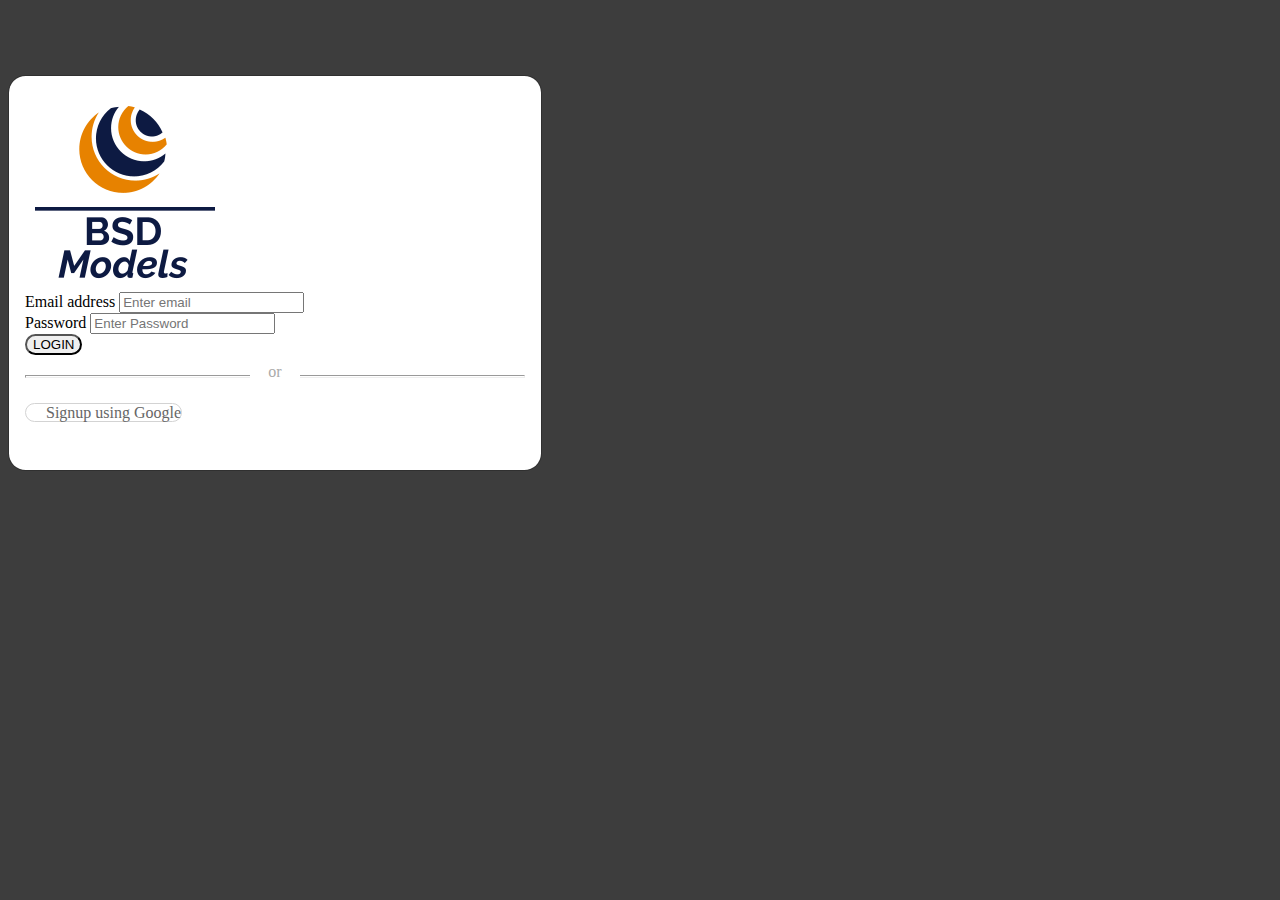
==== index.html @ 63c417f8 "New static site" ====
<html>
    <head>
        <title>BSD Models login</title>
        <meta charset="UTF-8">
        <meta name="viewport" content="width=device-width, initial-scale=1.0">
        <link href="https://cdn.tutorialjinni.com/twitter-bootstrap/4.4.1/css/bootstrap.min.css" rel="stylesheet" id="bootstrap-css">
        <script src="https://cdn.tutorialjinni.com/twitter-bootstrap/4.4.1/js/bootstrap.min.js"></script>
        <script src="https://cdn.tutorialjinni.com/jquery/3.4.1/jquery.min.js"></script>
        <script src="https://cdn.tutorialjinni.com/jquery-validate/1.19.1/jquery.validate.js"></script>
        <link href="https://fonts.googleapis.com/css?family=Kaushan+Script" rel="stylesheet">
        <link href="https://cdn.tutorialjinni.com/font-awesome/5.12.0/css/all.css" rel="stylesheet">
        <style>
            body{
                padding-top:4.2rem;
                padding-bottom:4.2rem;
                background:rgba(0, 0, 0, 0.76);
            }
            a{
                text-decoration:none !important;
            }
            h1,h2,h3{
                font-family: 'Kaushan Script', cursive;
            }
            .myform{
                position: relative;
                display: -ms-flexbox;
                display: flex;
                padding: 1rem;
                -ms-flex-direction: column;
                flex-direction: column;
                width: 100%;
                pointer-events: auto;
                background-color: #fff;
                background-clip: padding-box;
                border: 1px solid rgba(0,0,0,.2);
                border-radius: 1.1rem;
                outline: 0;
                max-width: 500px;
            }
            .tx-tfm{
                text-transform:uppercase;
            }
            .mybtn{
                border-radius:50px;
            }
            .login-or {
                position: relative;
                color: #aaa;
                margin-top: 10px;
                margin-bottom: 10px;
                padding-top: 10px;
                padding-bottom: 10px;
            }
            .span-or {
                display: block;
                position: absolute;
                left: 50%;
                top: -2px;
                margin-left: -25px;
                background-color: #fff;
                width: 50px;
                text-align: center;
            }
            .hr-or {
                height: 1px;
                margin-top: 0px !important;
                margin-bottom: 0px !important;
            }
            .google {
                color:#666;
                width:100%;
                height:40px;
                text-align:center;
                outline:none;
                border: 1px solid lightgrey;
            }
            form .error {
                color: #ff0000;
            }
            #second{display:none;}
        </style>
    </head>
    <body>
        <div class="container">
            <div class="row">
                <div class="col-md-5 mx-auto">
                    <div id="first">
                        <div class="myform form ">
                            <div class="logo mb-3">
                                <div class="col-md-12 text-center">
                                    <img class="mb-3" src="logo_200x200.png" />
                                </div>
                            </div>
                            <form action="" method="post" name="login">
                                <div class="form-group">
                                    <label for="exampleInputEmail1">Email address</label>
                                    <input type="email" name="email"  class="form-control" id="email" aria-describedby="emailHelp" placeholder="Enter email">
                                </div>
                                <div class="form-group">
                                    <label for="exampleInputEmail1">Password</label>
                                    <input type="password" name="password" id="password"  class="form-control" aria-describedby="emailHelp" placeholder="Enter Password">
                                </div>
                                <div class="col-md-12 text-center ">
                                    <button type="submit" class=" btn btn-block mybtn btn-primary tx-tfm">Login</button>
                                </div>
                                <div class="col-md-12 ">
                                    <div class="login-or">
                                        <hr class="hr-or">
                                        <span class="span-or">or</span>
                                    </div>
                                </div>
                                <div class="col-md-12 mb-3">
                                    <p class="text-center">
                                        <a href="javascript:void();" class="google btn mybtn"><i class="fa fa-google-plus">
                                            </i> Signup using Google
                                        </a>
                                    </p>
                                </div>
                            </form>
                        </div>
                    </div>
                    <div id="second">
                        <div class="myform form ">
                            <div class="logo mb-3">
                                <div class="col-md-12 text-center">
                                    <h1 >Signup</h1>
                                </div>
                            </div>
                            <form action="#" method="post" name="registration">
                                <div class="form-group">
                                    <label for="exampleInputEmail1">First Name</label>
                                    <input type="text"  name="firstname" class="form-control" id="firstname" aria-describedby="emailHelp" placeholder="Enter Firstname">
                                </div>
                                <div class="form-group">
                                    <label for="exampleInputEmail1">Last Name</label>
                                    <input type="text"  name="lastname" class="form-control" id="lastname" aria-describedby="emailHelp" placeholder="Enter Lastname">
                                </div>
                                <div class="form-group">
                                    <label for="exampleInputEmail1">Email address</label>
                                    <input type="email" name="email"  class="form-control" id="email" aria-describedby="emailHelp" placeholder="Enter email">
                                </div>
                                <div class="form-group">
                                    <label for="exampleInputEmail1">Password</label>
                                    <input type="password" name="password" id="password"  class="form-control" aria-describedby="emailHelp" placeholder="Enter Password">
                                </div>
                                <div class="col-md-12 text-center mb-3">
                                    <button type="submit" class=" btn btn-block mybtn btn-primary tx-tfm">Get Started For Free</button>
                                </div>
                                <div class="col-md-12 ">
                                    <div class="form-group">
                                        <p class="text-center"><a href="#" id="signin">Already have an account?</a></p>
                                    </div>
                                </div>
                        </div>
                        </form>
                    </div>
                </div>
            </div>
        </div>   
        <script>
            $("#signup").click(function () {
                $("#first").fadeOut("fast", function () {
                    $("#second").fadeIn("fast");
                });
            });
            $("#signin").click(function () {
                $("#second").fadeOut("fast", function () {
                    $("#first").fadeIn("fast");
                });
            });
            $(function () {
                $("form[name='login']").validate({
                    rules: {
                        email: {
                            required: true,
                            email: true
                        },
                        password: {
                            required: true,
                        }
                    },
                    messages: {
                        email: "Please enter a valid email address",
                        password: {
                            required: "Please enter password",
                        }
                    },
                    submitHandler: function (form) {
                        form.submit();
                    }
                });
            });
            $(function () {
                $("form[name='registration']").validate({
                    rules: {
                        firstname: "required",
                        lastname: "required",
                        email: {
                            required: true,
                            email: true
                        },
                        password: {
                            required: true,
                            minlength: 5
                        }
                    },
                    messages: {
                        firstname: "Please enter your firstname",
                        lastname: "Please enter your lastname",
                        password: {
                            required: "Please provide a password",
                            minlength: "Your password must be at least 5 characters long"
                        },
                        email: "Please enter a valid email address"
                    },
                    submitHandler: function (form) {
                        form.submit();
                    }
                });
            });
        </script>
    </body>
</html>
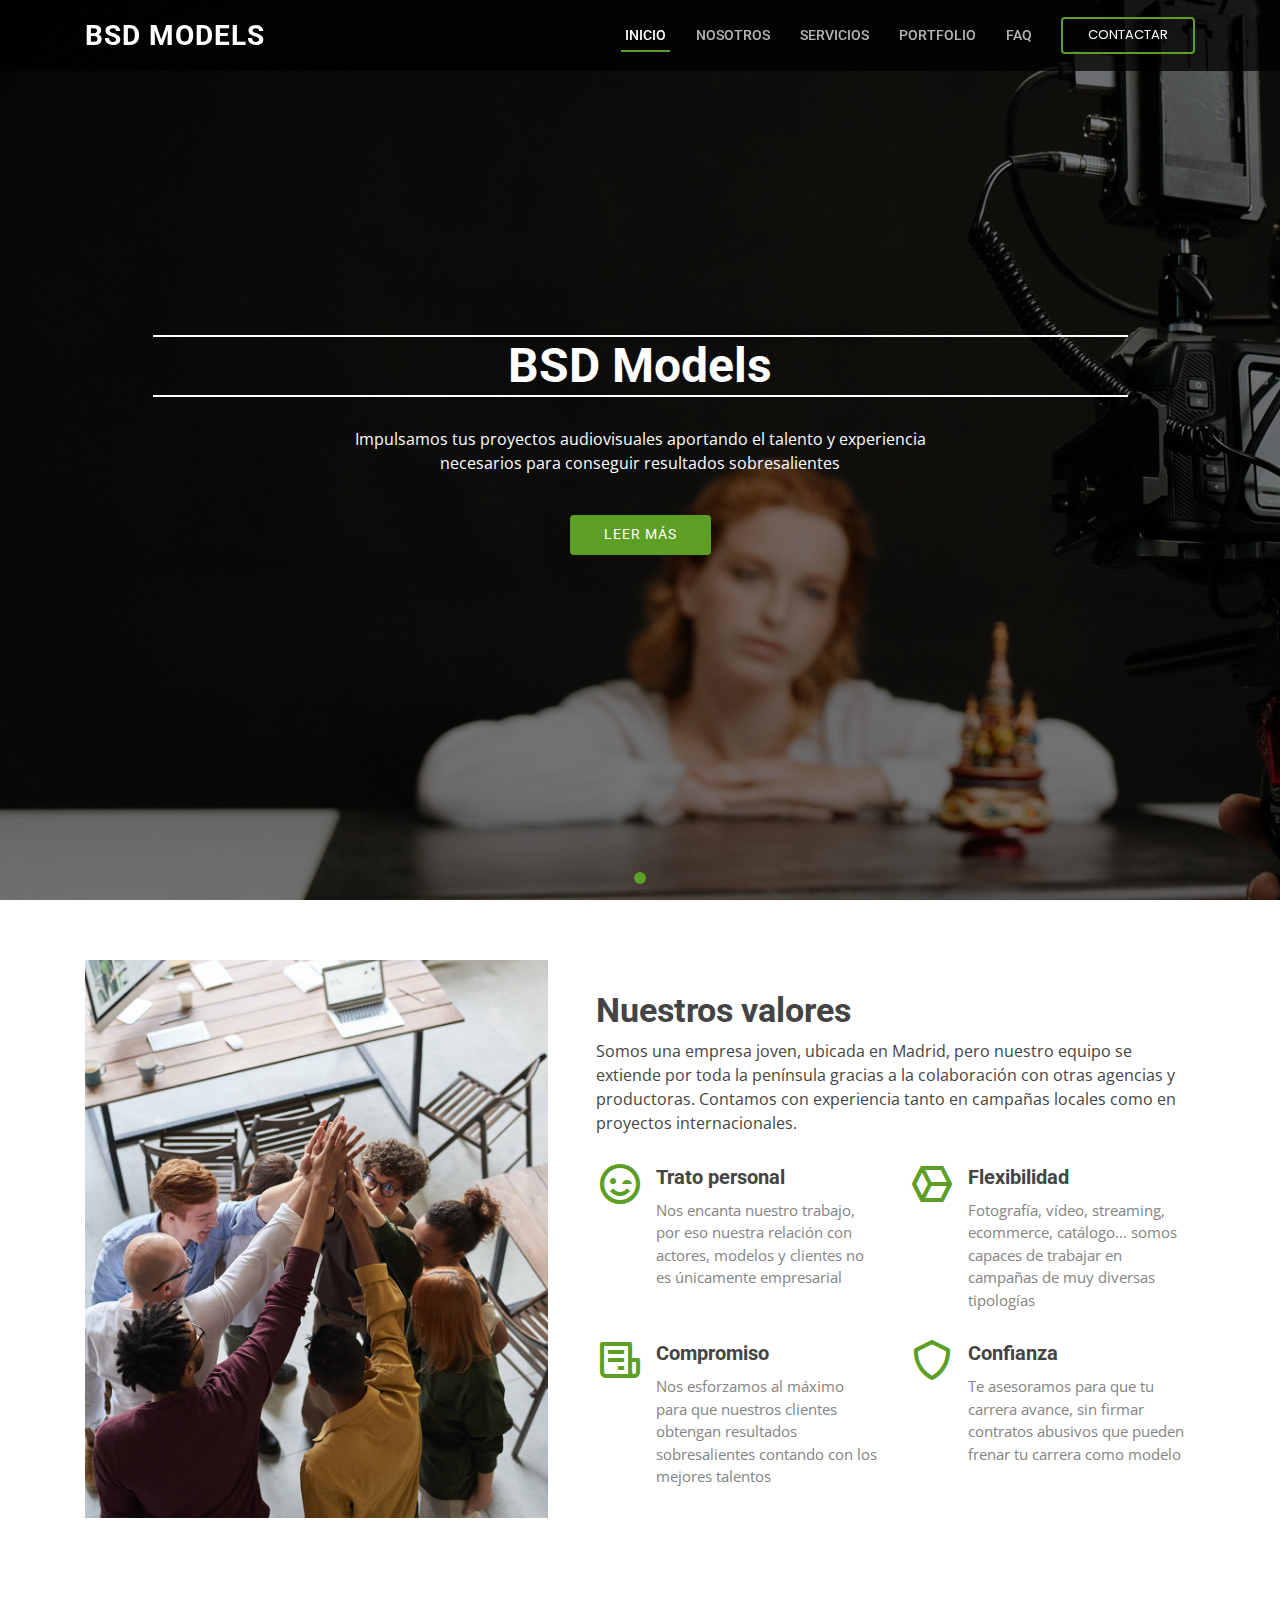
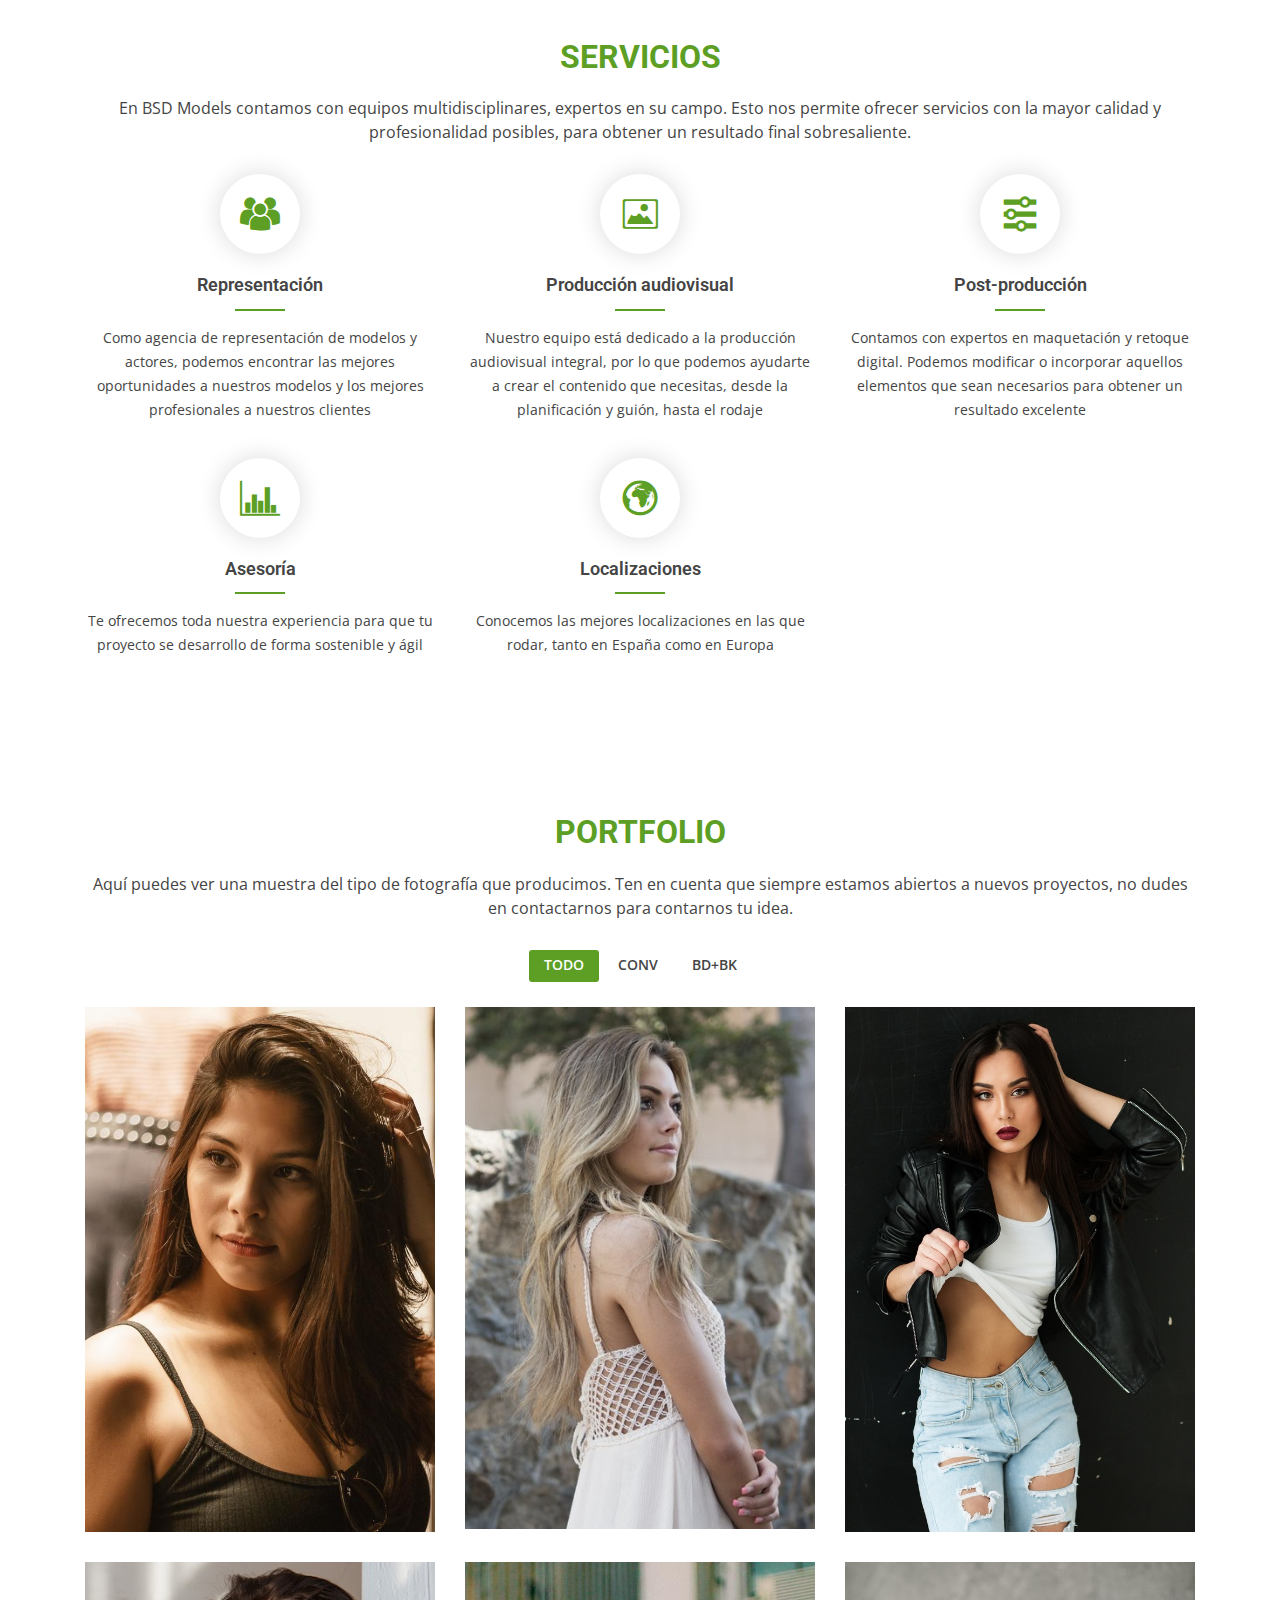
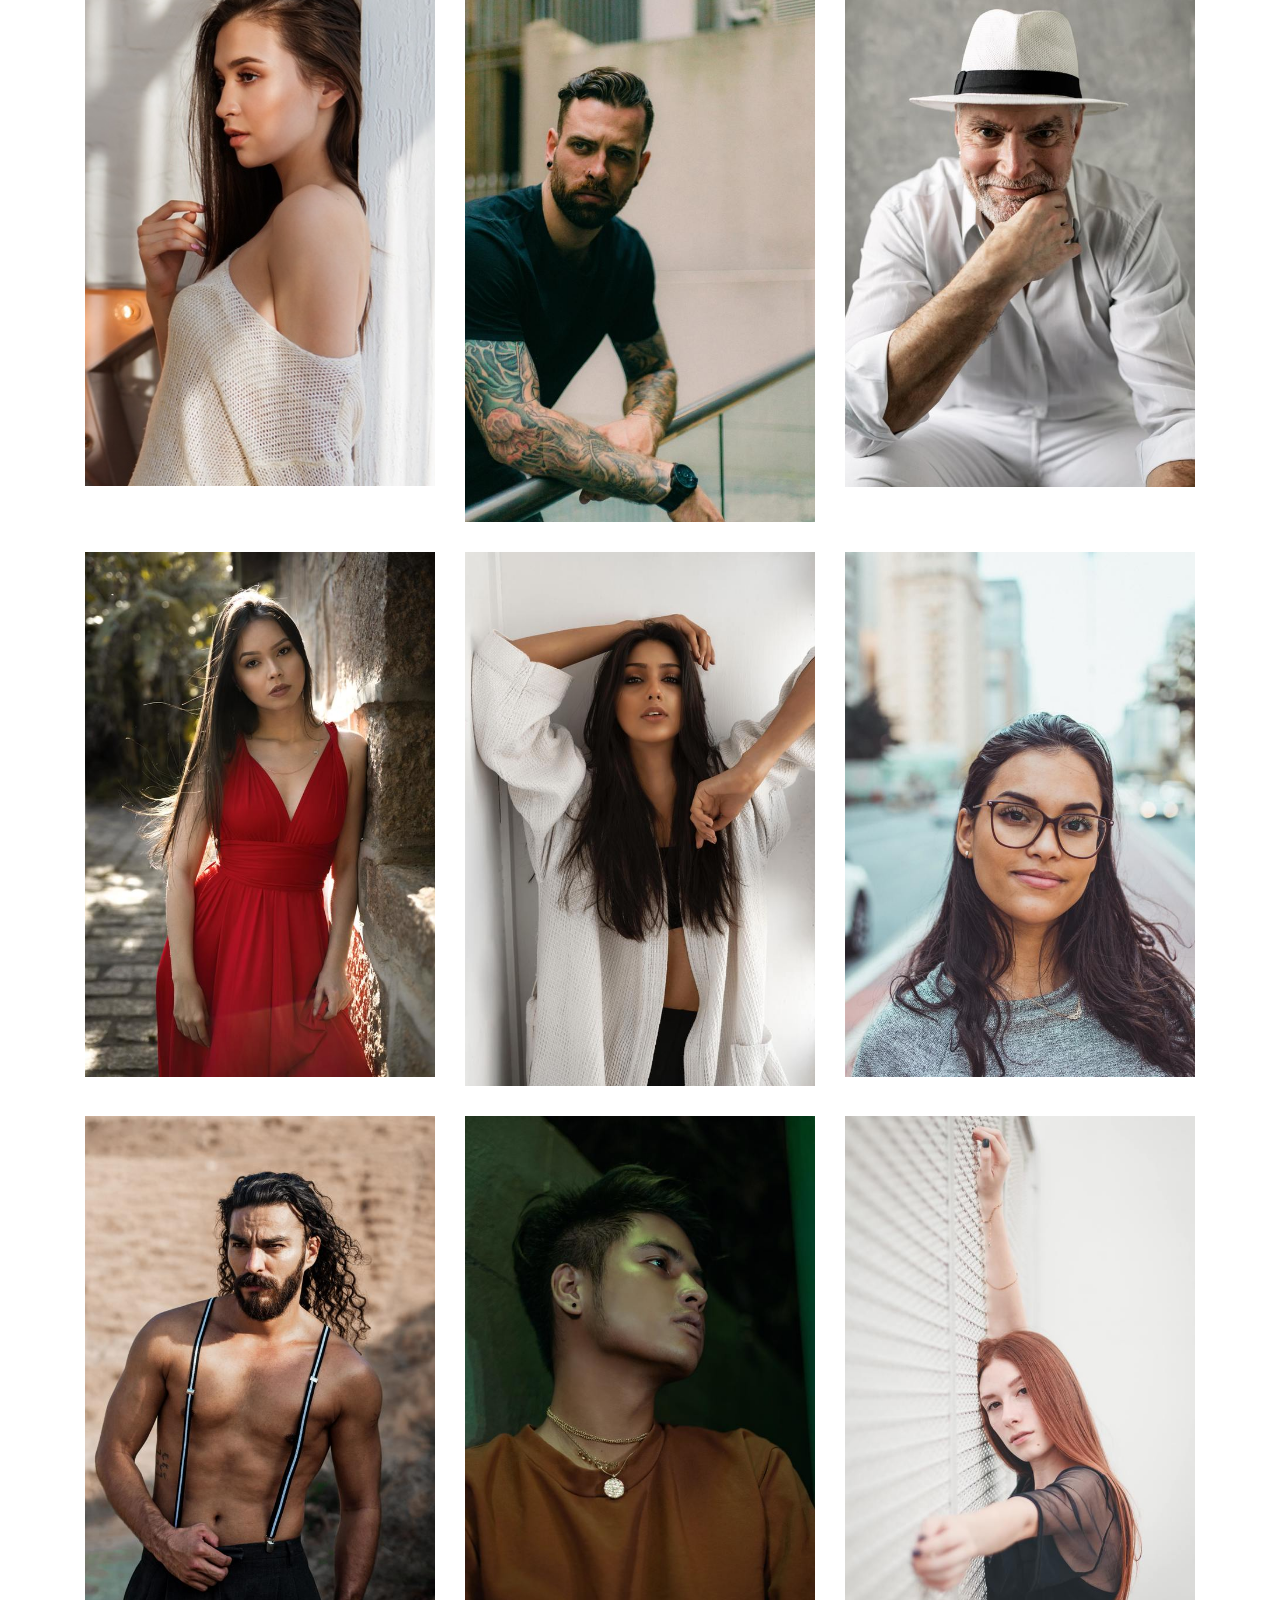
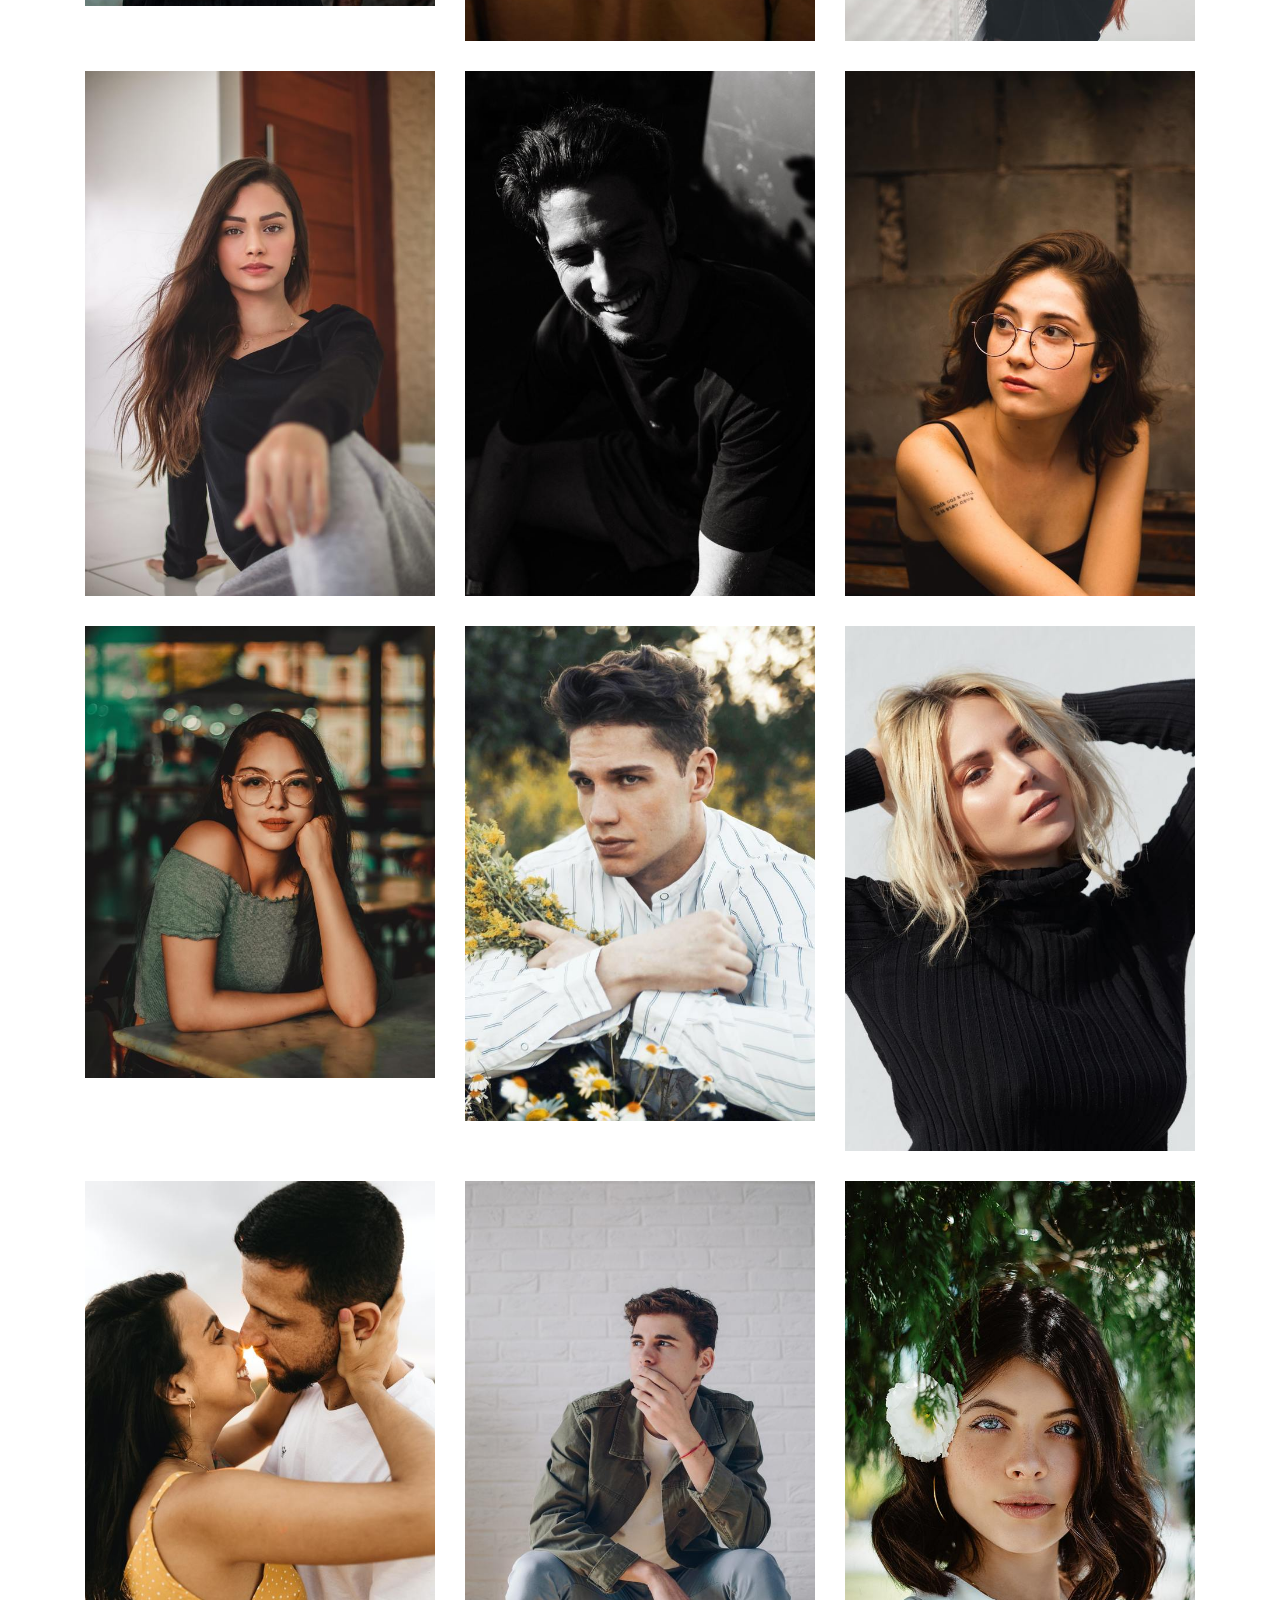
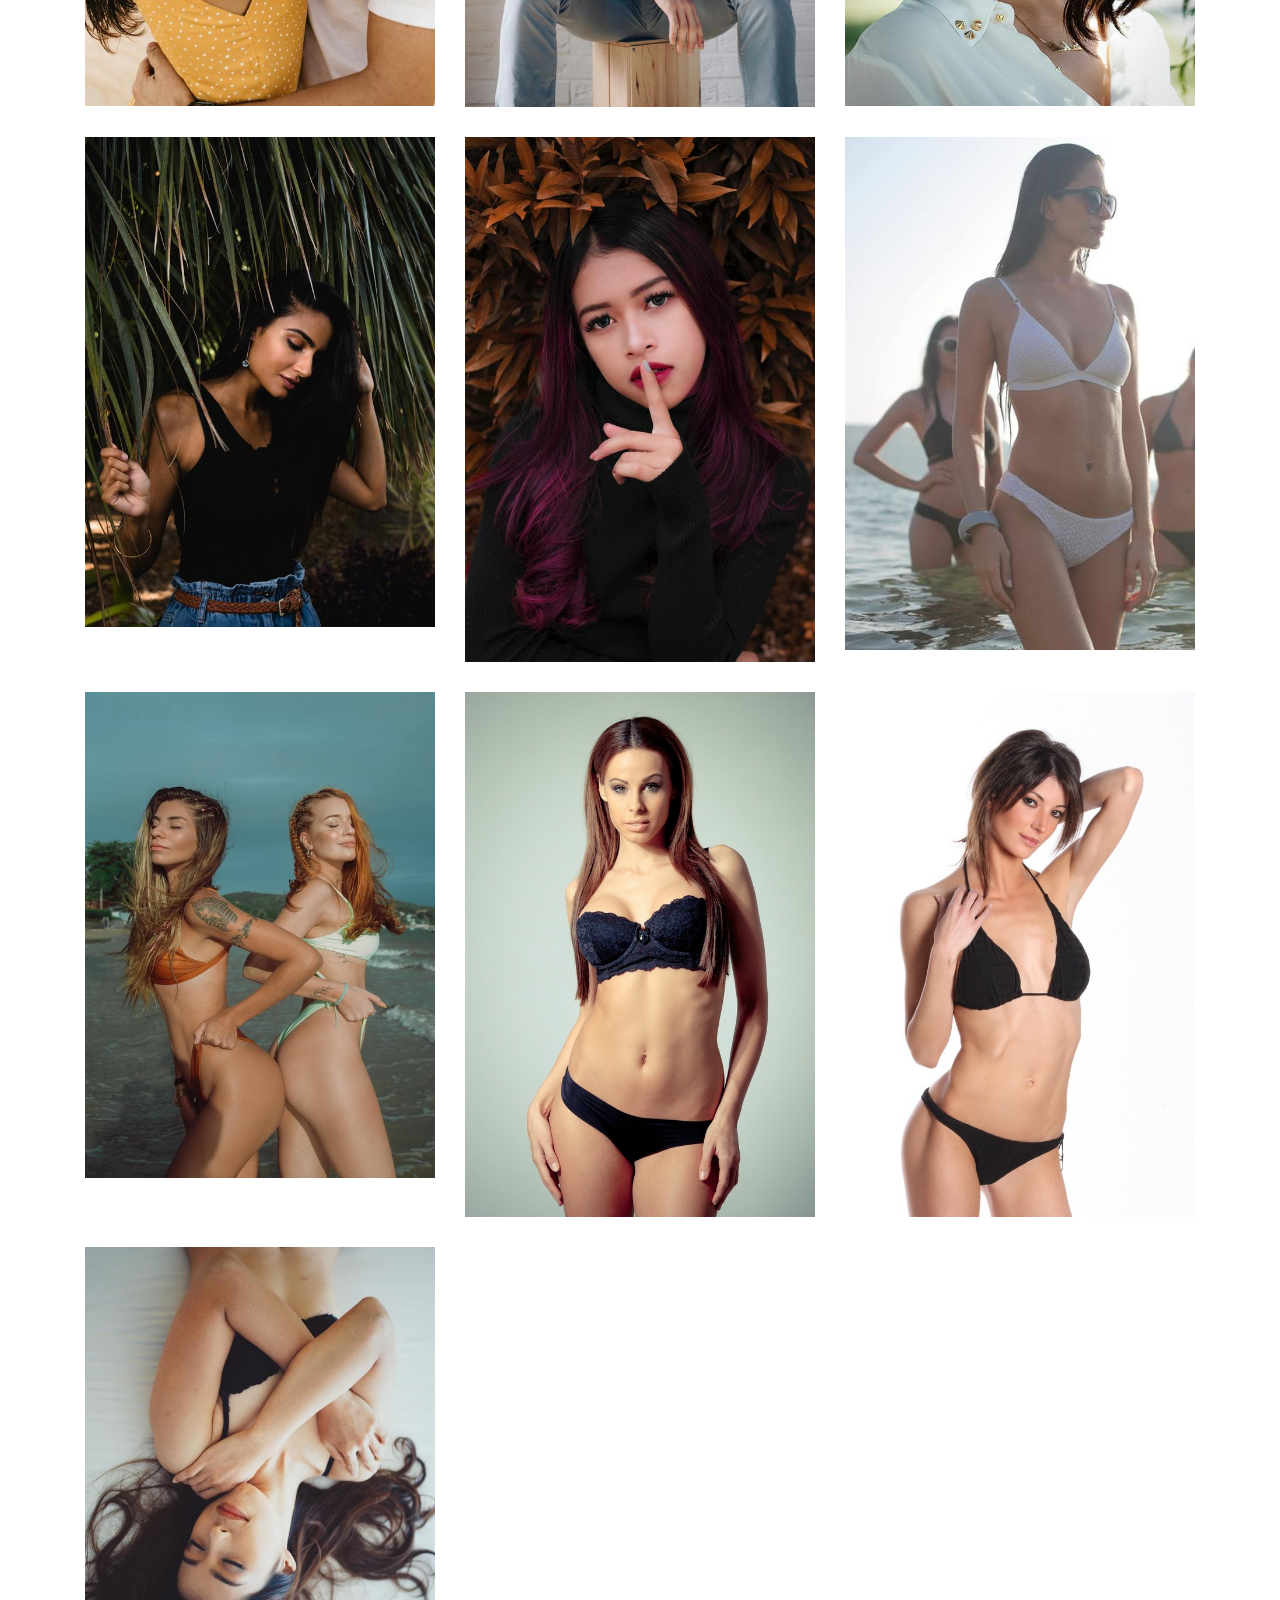
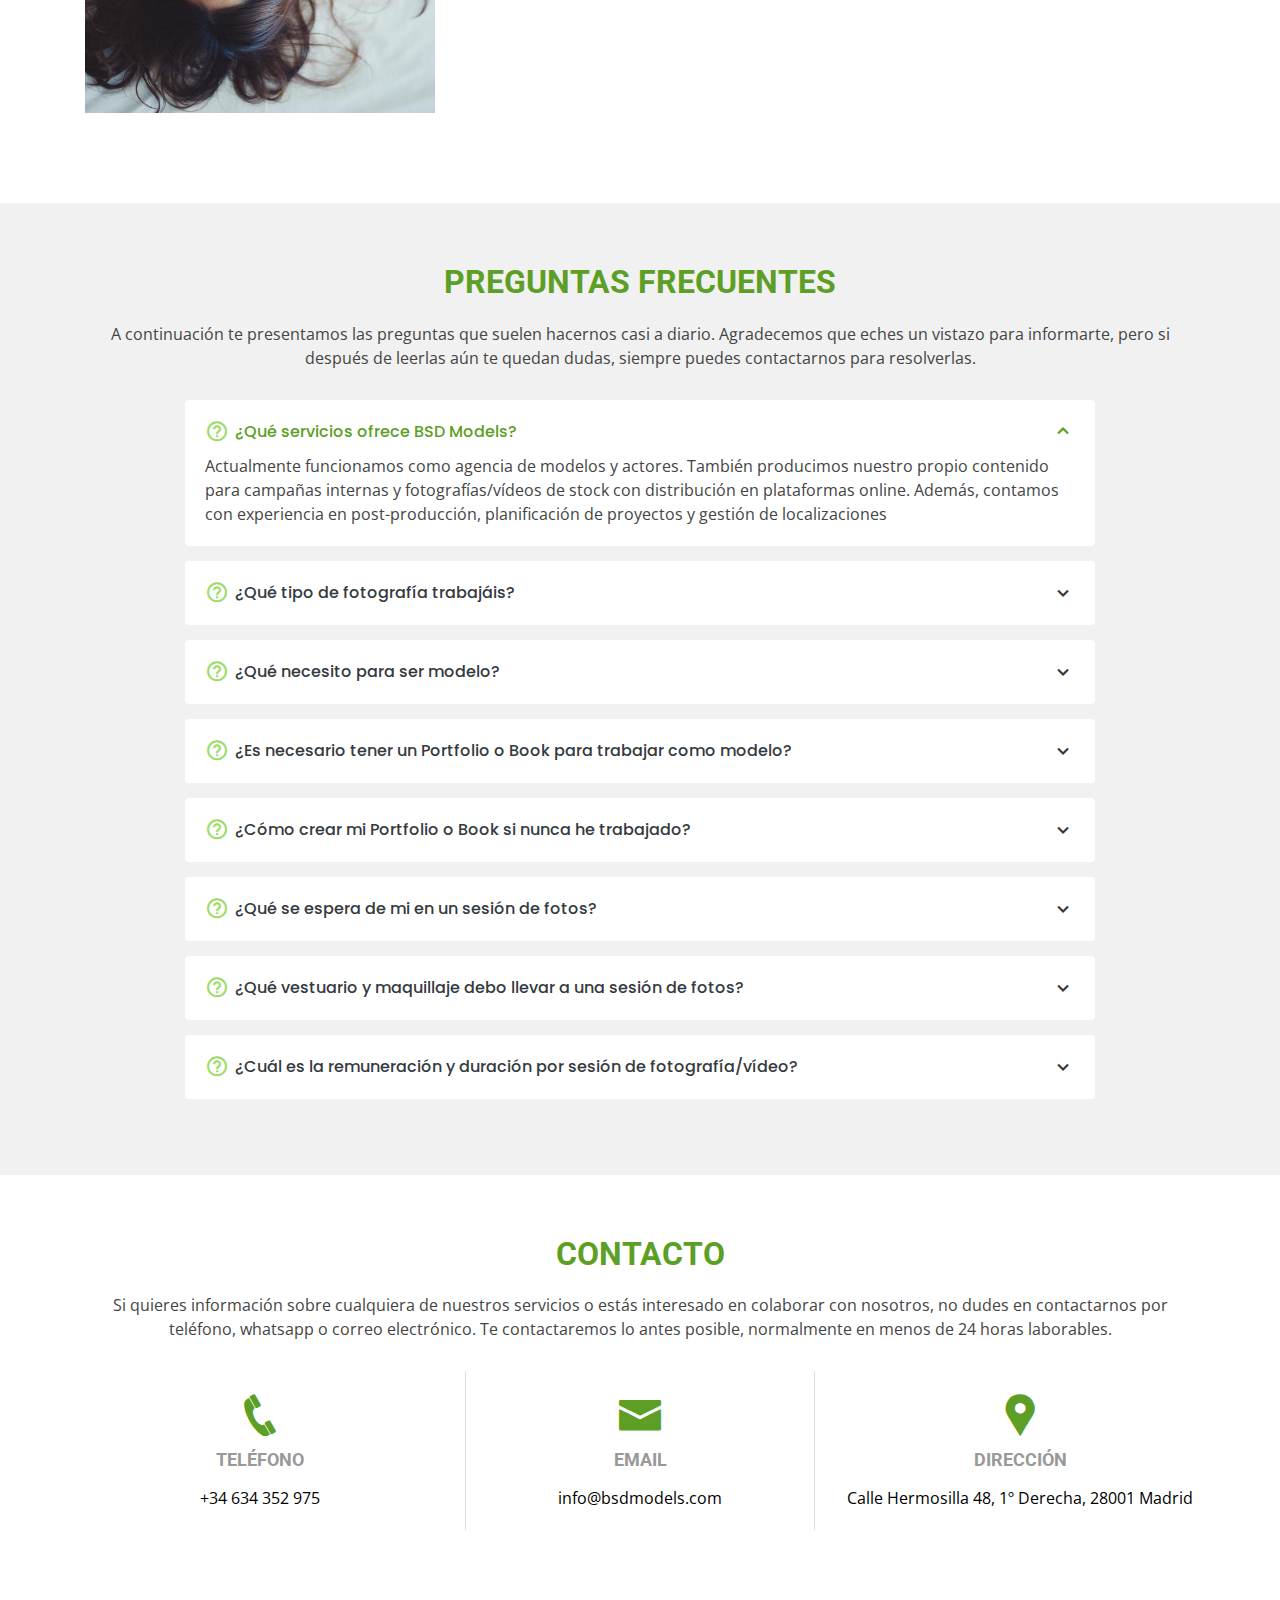
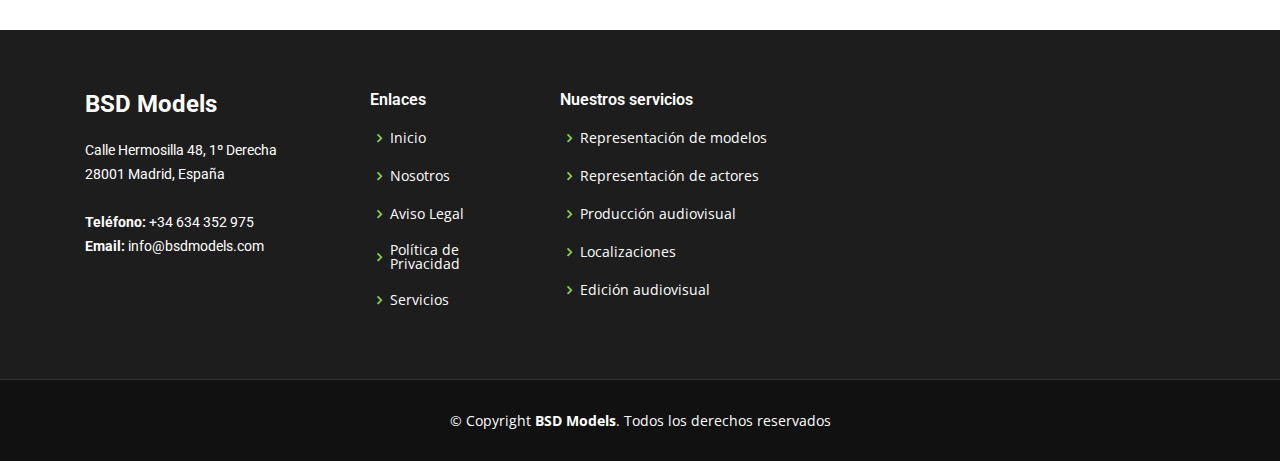
==== commit e8976230: "New site design" ====
--- a/index.html
+++ b/index.html
@@ -1,223 +1,1108 @@
-<html>
-    <head>
-        <title>BSD Models login</title>
-        <meta charset="UTF-8">
-        <meta name="viewport" content="width=device-width, initial-scale=1.0">
-        <link href="https://cdn.tutorialjinni.com/twitter-bootstrap/4.4.1/css/bootstrap.min.css" rel="stylesheet" id="bootstrap-css">
-        <script src="https://cdn.tutorialjinni.com/twitter-bootstrap/4.4.1/js/bootstrap.min.js"></script>
-        <script src="https://cdn.tutorialjinni.com/jquery/3.4.1/jquery.min.js"></script>
-        <script src="https://cdn.tutorialjinni.com/jquery-validate/1.19.1/jquery.validate.js"></script>
-        <link href="https://fonts.googleapis.com/css?family=Kaushan+Script" rel="stylesheet">
-        <link href="https://cdn.tutorialjinni.com/font-awesome/5.12.0/css/all.css" rel="stylesheet">
-        <style>
-            body{
-                padding-top:4.2rem;
-                padding-bottom:4.2rem;
-                background:rgba(0, 0, 0, 0.76);
-            }
-            a{
-                text-decoration:none !important;
-            }
-            h1,h2,h3{
-                font-family: 'Kaushan Script', cursive;
-            }
-            .myform{
-                position: relative;
-                display: -ms-flexbox;
-                display: flex;
-                padding: 1rem;
-                -ms-flex-direction: column;
-                flex-direction: column;
-                width: 100%;
-                pointer-events: auto;
-                background-color: #fff;
-                background-clip: padding-box;
-                border: 1px solid rgba(0,0,0,.2);
-                border-radius: 1.1rem;
-                outline: 0;
-                max-width: 500px;
-            }
-            .tx-tfm{
-                text-transform:uppercase;
-            }
-            .mybtn{
-                border-radius:50px;
-            }
-            .login-or {
-                position: relative;
-                color: #aaa;
-                margin-top: 10px;
-                margin-bottom: 10px;
-                padding-top: 10px;
-                padding-bottom: 10px;
-            }
-            .span-or {
-                display: block;
-                position: absolute;
-                left: 50%;
-                top: -2px;
-                margin-left: -25px;
-                background-color: #fff;
-                width: 50px;
-                text-align: center;
-            }
-            .hr-or {
-                height: 1px;
-                margin-top: 0px !important;
-                margin-bottom: 0px !important;
-            }
-            .google {
-                color:#666;
-                width:100%;
-                height:40px;
-                text-align:center;
-                outline:none;
-                border: 1px solid lightgrey;
-            }
-            form .error {
-                color: #ff0000;
-            }
-            #second{display:none;}
-        </style>
-    </head>
-    <body>
-        <div class="container">
-            <div class="row">
-                <div class="col-md-5 mx-auto">
-                    <div id="first">
-                        <div class="myform form ">
-                            <div class="logo mb-3">
-                                <div class="col-md-12 text-center">
-                                    <img class="mb-3" src="logo_200x200.png" />
-                                </div>
-                            </div>
-                            <form action="" method="post" name="login">
-                                <div class="form-group">
-                                    <label for="exampleInputEmail1">Email address</label>
-                                    <input type="email" name="email"  class="form-control" id="email" aria-describedby="emailHelp" placeholder="Enter email">
-                                </div>
-                                <div class="form-group">
-                                    <label for="exampleInputEmail1">Password</label>
-                                    <input type="password" name="password" id="password"  class="form-control" aria-describedby="emailHelp" placeholder="Enter Password">
-                                </div>
-                                <div class="col-md-12 text-center ">
-                                    <button type="submit" class=" btn btn-block mybtn btn-primary tx-tfm">Login</button>
-                                </div>
-                                <div class="col-md-12 ">
-                                    <div class="login-or">
-                                        <hr class="hr-or">
-                                        <span class="span-or">or</span>
-                                    </div>
-                                </div>
-                                <div class="col-md-12 mb-3">
-                                    <p class="text-center">
-                                        <a href="javascript:void();" class="google btn mybtn"><i class="fa fa-google-plus">
-                                            </i> Signup using Google
-                                        </a>
-                                    </p>
-                                </div>
-                            </form>
-                        </div>
-                    </div>
-                    <div id="second">
-                        <div class="myform form ">
-                            <div class="logo mb-3">
-                                <div class="col-md-12 text-center">
-                                    <h1 >Signup</h1>
-                                </div>
-                            </div>
-                            <form action="#" method="post" name="registration">
-                                <div class="form-group">
-                                    <label for="exampleInputEmail1">First Name</label>
-                                    <input type="text"  name="firstname" class="form-control" id="firstname" aria-describedby="emailHelp" placeholder="Enter Firstname">
-                                </div>
-                                <div class="form-group">
-                                    <label for="exampleInputEmail1">Last Name</label>
-                                    <input type="text"  name="lastname" class="form-control" id="lastname" aria-describedby="emailHelp" placeholder="Enter Lastname">
-                                </div>
-                                <div class="form-group">
-                                    <label for="exampleInputEmail1">Email address</label>
-                                    <input type="email" name="email"  class="form-control" id="email" aria-describedby="emailHelp" placeholder="Enter email">
-                                </div>
-                                <div class="form-group">
-                                    <label for="exampleInputEmail1">Password</label>
-                                    <input type="password" name="password" id="password"  class="form-control" aria-describedby="emailHelp" placeholder="Enter Password">
-                                </div>
-                                <div class="col-md-12 text-center mb-3">
-                                    <button type="submit" class=" btn btn-block mybtn btn-primary tx-tfm">Get Started For Free</button>
-                                </div>
-                                <div class="col-md-12 ">
-                                    <div class="form-group">
-                                        <p class="text-center"><a href="#" id="signin">Already have an account?</a></p>
-                                    </div>
-                                </div>
-                        </div>
-                        </form>
-                    </div>
-                </div>
-            </div>
-        </div>   
-        <script>
-            $("#signup").click(function () {
-                $("#first").fadeOut("fast", function () {
-                    $("#second").fadeIn("fast");
-                });
-            });
-            $("#signin").click(function () {
-                $("#second").fadeOut("fast", function () {
-                    $("#first").fadeIn("fast");
-                });
-            });
-            $(function () {
-                $("form[name='login']").validate({
-                    rules: {
-                        email: {
-                            required: true,
-                            email: true
-                        },
-                        password: {
-                            required: true,
-                        }
-                    },
-                    messages: {
-                        email: "Please enter a valid email address",
-                        password: {
-                            required: "Please enter password",
-                        }
-                    },
-                    submitHandler: function (form) {
-                        form.submit();
-                    }
-                });
-            });
-            $(function () {
-                $("form[name='registration']").validate({
-                    rules: {
-                        firstname: "required",
-                        lastname: "required",
-                        email: {
-                            required: true,
-                            email: true
-                        },
-                        password: {
-                            required: true,
-                            minlength: 5
-                        }
-                    },
-                    messages: {
-                        firstname: "Please enter your firstname",
-                        lastname: "Please enter your lastname",
-                        password: {
-                            required: "Please provide a password",
-                            minlength: "Your password must be at least 5 characters long"
-                        },
-                        email: "Please enter a valid email address"
-                    },
-                    submitHandler: function (form) {
-                        form.submit();
-                    }
-                });
-            });
-        </script>
-    </body>
-</html>
+<!DOCTYPE html>
+<html lang="en">
+
+<head>
+  <meta charset="utf-8">
+  <meta content="width=device-width, initial-scale=1.0" name="viewport">
+
+  <title>BSD Models</title>
+  <meta content="Web de BSD Models, agencia de representación de modelos y actores en Madrid, España" name="description">
+  <meta content="BSD,models,agencia,modelos,actores" name="keywords">
+  <meta name="robots" content="index">
+
+  <!-- Favicons -->
+  <link href="assets/img/favicon.png" rel="icon">
+  <link href="assets/img/apple-touch-icon.png" rel="apple-touch-icon">
+
+  <!-- Google Fonts -->
+  <link href="https://fonts.googleapis.com/css?family=Open+Sans:300,300i,400,400i,600,600i,700,700i|Roboto:300,300i,400,400i,500,500i,600,600i,700,700i|Poppins:300,300i,400,400i,500,500i,600,600i,700,700i" rel="stylesheet">
+
+  <!-- Vendor CSS Files -->
+  <link href="assets/vendor/bootstrap/css/bootstrap.min.css" rel="stylesheet">
+  <link href="assets/vendor/icofont/icofont.min.css" rel="stylesheet">
+  <link href="assets/vendor/boxicons/css/boxicons.min.css" rel="stylesheet">
+  <link href="assets/vendor/animate.css/animate.min.css" rel="stylesheet">
+  <link href="assets/vendor/venobox/venobox.css" rel="stylesheet">
+  <link href="assets/vendor/owl.carousel/assets/owl.carousel.min.css" rel="stylesheet">
+
+  <!-- Template Main CSS File -->
+  <link href="assets/css/style.css" rel="stylesheet">
+
+</head>
+
+<body>
+
+  <!-- ======= Header ======= -->
+  <header id="header" class="fixed-top">
+    <div class="container d-flex align-items-center">
+
+      <h1 class="logo mr-auto"><a href="index.html">BSD Models</a></h1>
+      <!-- Uncomment below if you prefer to use an image logo -->
+      <!-- <a href="index.html" class="logo mr-auto"><img src="assets/img/logo.png" alt="" class="img-fluid"></a>-->
+
+      <nav class="nav-menu d-none d-lg-block">
+        <ul>
+          <li class="active"><a href="index.html">Inicio</a></li>
+          <li><a href="#about">Nosotros</a></li>
+          <li><a href="#services">Servicios</a></li>
+          <li><a href="#portfolio">Portfolio</a></li>
+          <li><a href="#faq">FAQ</a></li>
+          <!-- <li class="drop-down"><a href="">Drop Down</a>
+            <ul>
+              <li><a href="#">Drop Down 1</a></li>
+              <li class="drop-down"><a href="#">Deep Drop Down</a>
+                <ul>
+                  <li><a href="#">Deep Drop Down 1</a></li>
+                  <li><a href="#">Deep Drop Down 2</a></li>
+                  <li><a href="#">Deep Drop Down 3</a></li>
+                  <li><a href="#">Deep Drop Down 4</a></li>
+                  <li><a href="#">Deep Drop Down 5</a></li>
+                </ul>
+              </li>
+              <li><a href="#">Drop Down 2</a></li>
+              <li><a href="#">Drop Down 3</a></li>
+              <li><a href="#">Drop Down 4</a></li>
+            </ul>
+          </li> -->
+          <!-- <li><a href="#contact">Contacto</a></li> -->
+
+        </ul>
+      </nav><!-- .nav-menu -->
+
+      <a href="#contact" class="get-started-btn scrollto">Contactar</a>
+
+    </div>
+  </header><!-- End Header -->
+
+  <!-- ======= Hero Section ======= -->
+  <section id="hero">
+    <div class="hero-container">
+      <div id="heroCarousel" class="carousel slide carousel-fade" data-ride="carousel">
+
+        <ol class="carousel-indicators" id="hero-carousel-indicators"></ol>
+
+        <div class="carousel-inner" role="listbox">
+
+          <div class="carousel-item active" style="background: url(assets/img/slide/slide-1-new.jpg);">
+            <div class="carousel-container">
+              <div class="carousel-content">
+                <h2 class="animate__animated animate__fadeInDown">BSD Models</h2>
+                <p class="animate__animated animate__fadeInUp">Impulsamos tus proyectos audiovisuales aportando el talento y experiencia necesarios para conseguir resultados sobresalientes</p>
+                <div>
+                  <a href="#about" class="btn-get-started animate__animated animate__fadeInUp scrollto">Leer más</a>
+                </div>
+              </div>
+            </div>
+          </div>
+
+          <!-- <div class="carousel-item" style="background: url(assets/img/slide/slide-2.jpg);">
+            <div class="carousel-container">
+              <div class="carousel-content">
+                <h2 class="animate__animated animate__fadeInDown">Lorem Ipsum Dolor</h2>
+                <p class="animate__animated animate__fadeInUp">Ut velit est quam dolor ad a aliquid qui aliquid. Sequi ea ut et est quaerat sequi nihil ut aliquam. Occaecati alias dolorem mollitia ut. Similique ea voluptatem. Esse doloremque accusamus repellendus deleniti vel. Minus et tempore modi architecto.</p>
+                <div>
+                  <a href="#about" class="btn-get-started animate__animated animate__fadeInUp scrollto">Read More</a>
+                </div>
+              </div>
+            </div>
+          </div> -->
+
+          <!-- <div class="carousel-item" style="background: url(assets/img/slide/slide-3.jpg);">
+            <div class="carousel-background"><img src="assets/img/slide/slide-3.jpg" alt=""></div>
+            <div class="carousel-container">
+              <div class="carousel-content">
+                <h2 class="animate__animated animate__fadeInDown">Sequi ea ut et est quaerat</h2>
+                <p class="animate__animated animate__fadeInUp">Ut velit est quam dolor ad a aliquid qui aliquid. Sequi ea ut et est quaerat sequi nihil ut aliquam. Occaecati alias dolorem mollitia ut. Similique ea voluptatem. Esse doloremque accusamus repellendus deleniti vel. Minus et tempore modi architecto.</p>
+                <div>
+                  <a href="#about" class="btn-get-started animate__animated animate__fadeInUp scrollto">Read More</a>
+                </div>
+              </div>
+            </div>
+          </div> -->
+
+        </div>
+
+        <!-- <a class="carousel-control-prev" href="#heroCarousel" role="button" data-slide="prev">
+          <span class="carousel-control-prev-icon icofont-simple-left" aria-hidden="true"></span>
+          <span class="sr-only">Previous</span>
+        </a>
+
+        <a class="carousel-control-next" href="#heroCarousel" role="button" data-slide="next">
+          <span class="carousel-control-next-icon icofont-simple-right" aria-hidden="true"></span>
+          <span class="sr-only">Next</span>
+        </a> -->
+
+      </div>
+    </div>
+  </section>
+  <!-- End Hero -->
+
+  <main id="main">
+
+    <!-- ======= About Section ======= -->
+    <section id="about" class="about">
+      <div class="container">
+
+        <div class="row no-gutters">
+          <div class="image col-xl-5 d-flex align-items-stretch justify-content-center justify-content-lg-start"></div>
+          <div class="col-xl-7 pl-0 pl-lg-5 pr-lg-1 d-flex align-items-stretch">
+            <div class="content d-flex flex-column justify-content-center">
+              <h3>Nuestros valores</h3>
+              <p>
+                Somos una empresa joven, ubicada en Madrid, pero nuestro equipo se extiende por toda la península gracias a la colaboración con otras agencias y productoras. Contamos con experiencia tanto en campañas locales como en proyectos internacionales.
+              </p>
+              <div class="row">
+                <div class="col-md-6 icon-box">
+                  <i class="bx bx-wink-smile"></i>
+                  <h4>Trato personal</h4>
+                  <p>Nos encanta nuestro trabajo, por eso nuestra relación con actores, modelos y clientes no es únicamente empresarial</p>
+                </div>
+                <div class="col-md-6 icon-box">
+                  <i class="bx bx-cube-alt"></i>
+                  <h4>Flexibilidad</h4>
+                  <p>Fotografía, vídeo, streaming, ecommerce, catálogo... somos capaces de trabajar en campañas de muy diversas tipologías</p>
+                </div>
+                <div class="col-md-6 icon-box">
+                  <i class="bx bx-receipt"></i>
+                  <h4>Compromiso</h4>
+                  <p>Nos esforzamos al máximo para que nuestros clientes obtengan resultados sobresalientes contando con los mejores talentos</p>
+                </div>
+                <div class="col-md-6 icon-box">
+                  <i class="bx bx-shield"></i>
+                  <h4>Confianza</h4>
+                  <p>Te asesoramos para que tu carrera avance, sin firmar contratos abusivos que pueden frenar tu carrera como modelo</p>
+                </div>
+              </div>
+            </div><!-- End .content-->
+          </div>
+        </div>
+
+      </div>
+    </section><!-- End About Section -->
+
+    <!-- ======= Counts Section ======= -->
+    <!-- <section id="counts" class="counts">
+      <div class="container">
+
+        <div class="row no-gutters">
+
+          <div class="col-lg-3 col-md-6 d-md-flex align-items-md-stretch">
+            <div class="count-box">
+              <i class="icofont-simple-smile"></i>
+              <span data-toggle="counter-up">232</span>
+              <p><strong>Happy Clients</strong> consequuntur quae</p>
+            </div>
+          </div>
+
+          <div class="col-lg-3 col-md-6 d-md-flex align-items-md-stretch">
+            <div class="count-box">
+              <i class="icofont-document-folder"></i>
+              <span data-toggle="counter-up">521</span>
+              <p><strong>Projects</strong> adipisci atque cum quia aut</p>
+            </div>
+          </div>
+
+          <div class="col-lg-3 col-md-6 d-md-flex align-items-md-stretch">
+            <div class="count-box">
+              <i class="icofont-live-support"></i>
+              <span data-toggle="counter-up">1,463</span>
+              <p><strong>Hours Of Support</strong> aut commodi quaerat</p>
+            </div>
+          </div>
+
+          <div class="col-lg-3 col-md-6 d-md-flex align-items-md-stretch">
+            <div class="count-box">
+              <i class="icofont-users-alt-5"></i>
+              <span data-toggle="counter-up">15</span>
+              <p><strong>Hard Workers</strong> rerum asperiores dolor</p>
+            </div>
+          </div>
+
+        </div>
+
+      </div>
+    </section> -->
+    <!-- End Counts Section -->
+
+    <!-- ======= Clients Section ======= -->
+    <!-- <section id="clients" class="clients section-bg">
+      <div class="container">
+
+        <div class="row">
+
+          <div class="col-lg-2 col-md-4 col-6 d-flex align-items-center justify-content-center">
+            <img src="assets/img/clients/client-1.png" class="img-fluid" alt="">
+          </div>
+
+          <div class="col-lg-2 col-md-4 col-6 d-flex align-items-center justify-content-center">
+            <img src="assets/img/clients/client-2.png" class="img-fluid" alt="">
+          </div>
+
+          <div class="col-lg-2 col-md-4 col-6 d-flex align-items-center justify-content-center">
+            <img src="assets/img/clients/client-3.png" class="img-fluid" alt="">
+          </div>
+
+          <div class="col-lg-2 col-md-4 col-6 d-flex align-items-center justify-content-center">
+            <img src="assets/img/clients/client-4.png" class="img-fluid" alt="">
+          </div>
+
+          <div class="col-lg-2 col-md-4 col-6 d-flex align-items-center justify-content-center">
+            <img src="assets/img/clients/client-5.png" class="img-fluid" alt="">
+          </div>
+
+          <div class="col-lg-2 col-md-4 col-6 d-flex align-items-center justify-content-center">
+            <img src="assets/img/clients/client-6.png" class="img-fluid" alt="">
+          </div>
+
+        </div>
+
+      </div>
+    </section> -->
+    <!-- End Clients Section -->
+
+    <!-- ======= Services Section ======= -->
+    <section id="services" class="services">
+      <div class="container">
+
+        <div class="section-title">
+          <h2>Servicios</h2>
+          <p>En BSD Models contamos con equipos multidisciplinares, expertos en su campo. Esto nos permite ofrecer servicios con la mayor calidad y profesionalidad posibles, para obtener un resultado final sobresaliente.</p>
+        </div>
+
+        <div class="row">
+          <div class="col-lg-4 col-md-6 icon-box">
+            <div class="icon"><i class="icofont-users"></i></div>
+            <h4 class="title">Representación</h4>
+            <p class="description">Como agencia de representación de modelos y actores, podemos encontrar las mejores oportunidades a nuestros modelos y los mejores profesionales a nuestros clientes</p>
+          </div>
+          <div class="col-lg-4 col-md-6 icon-box">
+            <div class="icon"><i class="icofont-image"></i></div>
+            <h4 class="title">Producción audiovisual</h4>
+            <p class="description">Nuestro equipo está dedicado a la producción audiovisual integral, por lo que podemos ayudarte a crear el contenido que necesitas, desde la planificación y guión, hasta el rodaje</p>
+          </div>
+          <div class="col-lg-4 col-md-6 icon-box">
+            <div class="icon"><i class="icofont-settings"></i></div>
+            <h4 class="title">Post-producción</h4>
+            <p class="description">Contamos con expertos en maquetación y retoque digital. Podemos modificar o incorporar aquellos elementos que sean necesarios para obtener un resultado excelente</p>
+          </div>
+          <div class="col-lg-4 col-md-6 icon-box">
+            <div class="icon"><i class="icofont-chart-bar-graph"></i></div>
+            <h4 class="title">Asesoría</h4>
+            <p class="description">Te ofrecemos toda nuestra experiencia para que tu proyecto se desarrollo de forma sostenible y ágil</p>
+          </div>
+          <div class="col-lg-4 col-md-6 icon-box">
+            <div class="icon"><i class="icofont-earth"></i></div>
+            <h4 class="title">Localizaciones</h4>
+            <p class="description">Conocemos las mejores localizaciones en las que rodar, tanto en España como en Europa</p>
+          </div>
+          <!-- <div class="col-lg-4 col-md-6 icon-box">
+            <div class="icon"><i class="icofont-tasks-alt"></i></div>
+            <h4 class="title">Eiusmod Tempor</h4>
+            <p class="description">Et harum quidem rerum facilis est et expedita distinctio. Nam libero tempore, cum soluta nobis est eligendi</p>
+          </div> -->
+        </div>
+
+      </div>
+    </section><!-- End Services Section -->
+
+    <!-- ======= Why Us Section ======= -->
+    <!-- <section id="why-us" class="why-us">
+      <div class="container">
+
+        <div class="section-title">
+          <h2>Why Us</h2>
+          <p>Magnam dolores commodi suscipit. Necessitatibus eius consequatur ex aliquid fuga eum quidem. Sit sint consectetur velit. Quisquam quos quisquam cupiditate. Et nemo qui impedit suscipit alias ea. Quia fugiat sit in iste officiis commodi quidem hic quas.</p>
+        </div>
+
+        <div class="row">
+
+          <div class="col-lg-4">
+            <div class="box">
+              <span>01</span>
+              <h4>Lorem Ipsum</h4>
+              <p>Ulamco laboris nisi ut aliquip ex ea commodo consequat. Et consectetur ducimus vero placeat</p>
+            </div>
+          </div>
+
+          <div class="col-lg-4 mt-4 mt-lg-0">
+            <div class="box">
+              <span>02</span>
+              <h4>Repellat Nihil</h4>
+              <p>Dolorem est fugiat occaecati voluptate velit esse. Dicta veritatis dolor quod et vel dire leno para dest</p>
+            </div>
+          </div>
+
+          <div class="col-lg-4 mt-4 mt-lg-0">
+            <div class="box">
+              <span>03</span>
+              <h4> Ad ad velit qui</h4>
+              <p>Molestiae officiis omnis illo asperiores. Aut doloribus vitae sunt debitis quo vel nam quis</p>
+            </div>
+          </div>
+
+        </div>
+
+      </div>
+    </section> -->
+    <!-- End Why Us Section -->
+
+    <!-- ======= Portfolio Section ======= -->
+    <section id="portfolio" class="portfolio">
+      <div class="container">
+
+        <div class="section-title">
+          <h2>Portfolio</h2>
+          <p>Aquí puedes ver una muestra del tipo de fotografía que producimos. Ten en cuenta que siempre estamos abiertos a nuevos proyectos, no dudes en contactarnos para contarnos tu idea.</p>
+        </div>
+
+        <div class="row">
+          <div class="col-lg-12 d-flex justify-content-center">
+            <ul id="portfolio-flters">
+              <li data-filter="*" class="filter-active">Todo</li>
+              <li data-filter=".filter-ctlg">Conv</li>
+              <li data-filter=".filter-ecom">BD+BK</li>
+            </ul>
+          </div>
+        </div>
+
+        <div class="row portfolio-container">
+
+
+
+
+          <div class="col-lg-4 col-md-6 portfolio-item filter-ctlg">
+            <div class="portfolio-wrap">
+              <img src="assets/img/portfolio/01.jpg" class="img-fluid" alt="">
+              <div class="portfolio-info">
+                <div class="portfolio-links">
+                  <a href="assets/img/portfolio/01.jpg" data-gall="portfolioGallery" class="venobox" title="App 1"><i class="bx bx-plus"></i></a>
+                </div>
+              </div>
+            </div>
+          </div>
+
+          <div class="col-lg-4 col-md-6 portfolio-item filter-ctlg">
+            <div class="portfolio-wrap">
+              <img src="assets/img/portfolio/04.jpg" class="img-fluid" alt="">
+              <div class="portfolio-info">
+                <div class="portfolio-links">
+                  <a href="assets/img/portfolio/04.jpg" data-gall="portfolioGallery" class="venobox" title="App 1"><i class="bx bx-plus"></i></a>
+                </div>
+              </div>
+            </div>
+          </div>
+
+          <div class="col-lg-4 col-md-6 portfolio-item filter-ctlg">
+            <div class="portfolio-wrap">
+              <img src="assets/img/portfolio/06.jpg" class="img-fluid" alt="">
+              <div class="portfolio-info">
+                <div class="portfolio-links">
+                  <a href="assets/img/portfolio/06.jpg" data-gall="portfolioGallery" class="venobox" title="App 1"><i class="bx bx-plus"></i></a>
+                </div>
+              </div>
+            </div>
+          </div>
+
+          <div class="col-lg-4 col-md-6 portfolio-item filter-ctlg">
+            <div class="portfolio-wrap">
+              <img src="assets/img/portfolio/07.jpg" class="img-fluid" alt="">
+              <div class="portfolio-info">
+                <div class="portfolio-links">
+                  <a href="assets/img/portfolio/07.jpg" data-gall="portfolioGallery" class="venobox" title="App 1"><i class="bx bx-plus"></i></a>
+                </div>
+              </div>
+            </div>
+          </div>
+
+          <div class="col-lg-4 col-md-6 portfolio-item filter-ctlg">
+            <div class="portfolio-wrap">
+              <img src="assets/img/portfolio/10.jpg" class="img-fluid" alt="">
+              <div class="portfolio-info">
+                <div class="portfolio-links">
+                  <a href="assets/img/portfolio/10.jpg" data-gall="portfolioGallery" class="venobox" title="App 1"><i class="bx bx-plus"></i></a>
+                </div>
+              </div>
+            </div>
+          </div>
+
+          <div class="col-lg-4 col-md-6 portfolio-item filter-ctlg">
+            <div class="portfolio-wrap">
+              <img src="assets/img/portfolio/11.jpg" class="img-fluid" alt="">
+              <div class="portfolio-info">
+                <div class="portfolio-links">
+                  <a href="assets/img/portfolio/11.jpg" data-gall="portfolioGallery" class="venobox" title="App 1"><i class="bx bx-plus"></i></a>
+                </div>
+              </div>
+            </div>
+          </div>
+
+          <div class="col-lg-4 col-md-6 portfolio-item filter-ctlg">
+            <div class="portfolio-wrap">
+              <img src="assets/img/portfolio/14.jpg" class="img-fluid" alt="">
+              <div class="portfolio-info">
+                <div class="portfolio-links">
+                  <a href="assets/img/portfolio/14.jpg" data-gall="portfolioGallery" class="venobox" title="App 1"><i class="bx bx-plus"></i></a>
+                </div>
+              </div>
+            </div>
+          </div>
+
+          <div class="col-lg-4 col-md-6 portfolio-item filter-ctlg">
+            <div class="portfolio-wrap">
+              <img src="assets/img/portfolio/16.jpg" class="img-fluid" alt="">
+              <div class="portfolio-info">
+                <div class="portfolio-links">
+                  <a href="assets/img/portfolio/16.jpg" data-gall="portfolioGallery" class="venobox" title="App 1"><i class="bx bx-plus"></i></a>
+                </div>
+              </div>
+            </div>
+          </div>
+
+          <div class="col-lg-4 col-md-6 portfolio-item filter-ctlg">
+            <div class="portfolio-wrap">
+              <img src="assets/img/portfolio/17.jpg" class="img-fluid" alt="">
+              <div class="portfolio-info">
+                <div class="portfolio-links">
+                  <a href="assets/img/portfolio/17.jpg" data-gall="portfolioGallery" class="venobox" title="App 1"><i class="bx bx-plus"></i></a>
+                </div>
+              </div>
+            </div>
+          </div>
+
+          <div class="col-lg-4 col-md-6 portfolio-item filter-ctlg">
+            <div class="portfolio-wrap">
+              <img src="assets/img/portfolio/18.jpg" class="img-fluid" alt="">
+              <div class="portfolio-info">
+                <div class="portfolio-links">
+                  <a href="assets/img/portfolio/18.jpg" data-gall="portfolioGallery" class="venobox" title="App 1"><i class="bx bx-plus"></i></a>
+                </div>
+              </div>
+            </div>
+          </div>
+
+          <div class="col-lg-4 col-md-6 portfolio-item filter-ctlg">
+            <div class="portfolio-wrap">
+              <img src="assets/img/portfolio/19.jpg" class="img-fluid" alt="">
+              <div class="portfolio-info">
+                <div class="portfolio-links">
+                  <a href="assets/img/portfolio/19.jpg" data-gall="portfolioGallery" class="venobox" title="App 1"><i class="bx bx-plus"></i></a>
+                </div>
+              </div>
+            </div>
+          </div>
+
+          <div class="col-lg-4 col-md-6 portfolio-item filter-ctlg">
+            <div class="portfolio-wrap">
+              <img src="assets/img/portfolio/20.jpg" class="img-fluid" alt="">
+              <div class="portfolio-info">
+                <div class="portfolio-links">
+                  <a href="assets/img/portfolio/20.jpg" data-gall="portfolioGallery" class="venobox" title="App 1"><i class="bx bx-plus"></i></a>
+                </div>
+              </div>
+            </div>
+          </div>
+
+          <div class="col-lg-4 col-md-6 portfolio-item filter-ctlg">
+            <div class="portfolio-wrap">
+              <img src="assets/img/portfolio/21.jpg" class="img-fluid" alt="">
+              <div class="portfolio-info">
+                <div class="portfolio-links">
+                  <a href="assets/img/portfolio/21.jpg" data-gall="portfolioGallery" class="venobox" title="App 1"><i class="bx bx-plus"></i></a>
+                </div>
+              </div>
+            </div>
+          </div>
+
+          <div class="col-lg-4 col-md-6 portfolio-item filter-ctlg">
+            <div class="portfolio-wrap">
+              <img src="assets/img/portfolio/22.jpg" class="img-fluid" alt="">
+              <div class="portfolio-info">
+                <div class="portfolio-links">
+                  <a href="assets/img/portfolio/22.jpg" data-gall="portfolioGallery" class="venobox" title="App 1"><i class="bx bx-plus"></i></a>
+                </div>
+              </div>
+            </div>
+          </div>
+
+          <div class="col-lg-4 col-md-6 portfolio-item filter-ctlg">
+            <div class="portfolio-wrap">
+              <img src="assets/img/portfolio/23.jpg" class="img-fluid" alt="">
+              <div class="portfolio-info">
+                <div class="portfolio-links">
+                  <a href="assets/img/portfolio/23.jpg" data-gall="portfolioGallery" class="venobox" title="App 1"><i class="bx bx-plus"></i></a>
+                </div>
+              </div>
+            </div>
+          </div>
+
+          <div class="col-lg-4 col-md-6 portfolio-item filter-ctlg">
+            <div class="portfolio-wrap">
+              <img src="assets/img/portfolio/24.jpg" class="img-fluid" alt="">
+              <div class="portfolio-info">
+                <div class="portfolio-links">
+                  <a href="assets/img/portfolio/24.jpg" data-gall="portfolioGallery" class="venobox" title="App 1"><i class="bx bx-plus"></i></a>
+                </div>
+              </div>
+            </div>
+          </div>
+
+          <div class="col-lg-4 col-md-6 portfolio-item filter-ctlg">
+            <div class="portfolio-wrap">
+              <img src="assets/img/portfolio/25.jpg" class="img-fluid" alt="">
+              <div class="portfolio-info">
+                <div class="portfolio-links">
+                  <a href="assets/img/portfolio/25.jpg" data-gall="portfolioGallery" class="venobox" title="App 1"><i class="bx bx-plus"></i></a>
+                </div>
+              </div>
+            </div>
+          </div>
+
+          <div class="col-lg-4 col-md-6 portfolio-item filter-ctlg">
+            <div class="portfolio-wrap">
+              <img src="assets/img/portfolio/26.jpg" class="img-fluid" alt="">
+              <div class="portfolio-info">
+                <div class="portfolio-links">
+                  <a href="assets/img/portfolio/26.jpg" data-gall="portfolioGallery" class="venobox" title="App 1"><i class="bx bx-plus"></i></a>
+                </div>
+              </div>
+            </div>
+          </div>
+
+          <div class="col-lg-4 col-md-6 portfolio-item filter-ctlg">
+            <div class="portfolio-wrap">
+              <img src="assets/img/portfolio/27.jpg" class="img-fluid" alt="">
+              <div class="portfolio-info">
+                <div class="portfolio-links">
+                  <a href="assets/img/portfolio/27.jpg" data-gall="portfolioGallery" class="venobox" title="App 1"><i class="bx bx-plus"></i></a>
+                </div>
+              </div>
+            </div>
+          </div>
+
+          <div class="col-lg-4 col-md-6 portfolio-item filter-ctlg">
+            <div class="portfolio-wrap">
+              <img src="assets/img/portfolio/29.jpg" class="img-fluid" alt="">
+              <div class="portfolio-info">
+                <div class="portfolio-links">
+                  <a href="assets/img/portfolio/29.jpg" data-gall="portfolioGallery" class="venobox" title="App 1"><i class="bx bx-plus"></i></a>
+                </div>
+              </div>
+            </div>
+          </div>
+
+          <div class="col-lg-4 col-md-6 portfolio-item filter-ctlg">
+            <div class="portfolio-wrap">
+              <img src="assets/img/portfolio/30.jpg" class="img-fluid" alt="">
+              <div class="portfolio-info">
+                <div class="portfolio-links">
+                  <a href="assets/img/portfolio/30.jpg" data-gall="portfolioGallery" class="venobox" title="App 1"><i class="bx bx-plus"></i></a>
+                </div>
+              </div>
+            </div>
+          </div>
+
+          <div class="col-lg-4 col-md-6 portfolio-item filter-ctlg">
+            <div class="portfolio-wrap">
+              <img src="assets/img/portfolio/31.jpg" class="img-fluid" alt="">
+              <div class="portfolio-info">
+                <div class="portfolio-links">
+                  <a href="assets/img/portfolio/31.jpg" data-gall="portfolioGallery" class="venobox" title="App 1"><i class="bx bx-plus"></i></a>
+                </div>
+              </div>
+            </div>
+          </div>
+
+          <div class="col-lg-4 col-md-6 portfolio-item filter-ctlg">
+            <div class="portfolio-wrap">
+              <img src="assets/img/portfolio/35.jpg" class="img-fluid" alt="">
+              <div class="portfolio-info">
+                <div class="portfolio-links">
+                  <a href="assets/img/portfolio/35.jpg" data-gall="portfolioGallery" class="venobox" title="App 1"><i class="bx bx-plus"></i></a>
+                </div>
+              </div>
+            </div>
+          </div>
+
+
+
+          <div class="col-lg-4 col-md-6 portfolio-item filter-ecom">
+            <div class="portfolio-wrap">
+              <img src="assets/img/portfolio/57.jpg" class="img-fluid" alt="">
+              <div class="portfolio-info">
+                <div class="portfolio-links">
+                  <a href="assets/img/portfolio/57.jpg" data-gall="portfolioGallery" class="venobox" title="App 1"><i class="bx bx-plus"></i></a>
+                </div>
+              </div>
+            </div>
+          </div>
+
+          <div class="col-lg-4 col-md-6 portfolio-item filter-ecom">
+            <div class="portfolio-wrap">
+              <img src="assets/img/portfolio/59.jpg" class="img-fluid" alt="">
+              <div class="portfolio-info">
+                <div class="portfolio-links">
+                  <a href="assets/img/portfolio/59.jpg" data-gall="portfolioGallery" class="venobox" title="App 1"><i class="bx bx-plus"></i></a>
+                </div>
+              </div>
+            </div>
+          </div>
+
+          <div class="col-lg-4 col-md-6 portfolio-item filter-ecom">
+            <div class="portfolio-wrap">
+              <img src="assets/img/portfolio/60.jpg" class="img-fluid" alt="">
+              <div class="portfolio-info">
+                <div class="portfolio-links">
+                  <a href="assets/img/portfolio/60.jpg" data-gall="portfolioGallery" class="venobox" title="App 1"><i class="bx bx-plus"></i></a>
+                </div>
+              </div>
+            </div>
+          </div>
+
+          <div class="col-lg-4 col-md-6 portfolio-item filter-ecom">
+            <div class="portfolio-wrap">
+              <img src="assets/img/portfolio/61.jpg" class="img-fluid" alt="">
+              <div class="portfolio-info">
+                <div class="portfolio-links">
+                  <a href="assets/img/portfolio/61.jpg" data-gall="portfolioGallery" class="venobox" title="App 1"><i class="bx bx-plus"></i></a>
+                </div>
+              </div>
+            </div>
+          </div>
+
+          <div class="col-lg-4 col-md-6 portfolio-item filter-ecom">
+            <div class="portfolio-wrap">
+              <img src="assets/img/portfolio/53.jpg" class="img-fluid" alt="">
+              <div class="portfolio-info">
+                <div class="portfolio-links">
+                  <a href="assets/img/portfolio/53.jpg" data-gall="portfolioGallery" class="venobox" title="App 1"><i class="bx bx-plus"></i></a>
+                </div>
+              </div>
+            </div>
+          </div>
+
+
+
+         
+
+        </div>
+
+      </div>
+    </section><!-- End Portfolio Section -->
+
+    <!-- ======= Team Section ======= -->
+    <!-- <section id="team" class="team">
+      <div class="container">
+
+        <div class="section-title">
+          <h2>Team</h2>
+          <p>Magnam dolores commodi suscipit. Necessitatibus eius consequatur ex aliquid fuga eum quidem. Sit sint consectetur velit. Quisquam quos quisquam cupiditate. Et nemo qui impedit suscipit alias ea. Quia fugiat sit in iste officiis commodi quidem hic quas.</p>
+        </div>
+
+        <div class="row">
+
+          <div class="col-xl-3 col-lg-4 col-md-6">
+            <div class="member">
+              <img src="assets/img/team/team-1.jpg" class="img-fluid" alt="">
+              <div class="member-info">
+                <div class="member-info-content">
+                  <h4>Walter White</h4>
+                  <span>Chief Executive Officer</span>
+                  <div class="social">
+                    <a href=""><i class="icofont-twitter"></i></a>
+                    <a href=""><i class="icofont-facebook"></i></a>
+                    <a href=""><i class="icofont-instagram"></i></a>
+                    <a href=""><i class="icofont-linkedin"></i></a>
+                  </div>
+                </div>
+              </div>
+            </div>
+          </div>
+
+          <div class="col-xl-3 col-lg-4 col-md-6" data-wow-delay="0.1s">
+            <div class="member">
+              <img src="assets/img/team/team-2.jpg" class="img-fluid" alt="">
+              <div class="member-info">
+                <div class="member-info-content">
+                  <h4>Sarah Jhonson</h4>
+                  <span>Product Manager</span>
+                  <div class="social">
+                    <a href=""><i class="icofont-twitter"></i></a>
+                    <a href=""><i class="icofont-facebook"></i></a>
+                    <a href=""><i class="icofont-instagram"></i></a>
+                    <a href=""><i class="icofont-linkedin"></i></a>
+                  </div>
+                </div>
+              </div>
+            </div>
+          </div>
+
+          <div class="col-xl-3 col-lg-4 col-md-6" data-wow-delay="0.2s">
+            <div class="member">
+              <img src="assets/img/team/team-3.jpg" class="img-fluid" alt="">
+              <div class="member-info">
+                <div class="member-info-content">
+                  <h4>William Anderson</h4>
+                  <span>CTO</span>
+                  <div class="social">
+                    <a href=""><i class="icofont-twitter"></i></a>
+                    <a href=""><i class="icofont-facebook"></i></a>
+                    <a href=""><i class="icofont-instagram"></i></a>
+                    <a href=""><i class="icofont-linkedin"></i></a>
+                  </div>
+                </div>
+              </div>
+            </div>
+          </div>
+
+          <div class="col-xl-3 col-lg-4 col-md-6" data-wow-delay="0.3s">
+            <div class="member">
+              <img src="assets/img/team/team-4.jpg" class="img-fluid" alt="">
+              <div class="member-info">
+                <div class="member-info-content">
+                  <h4>Amanda Jepson</h4>
+                  <span>Accountant</span>
+                  <div class="social">
+                    <a href=""><i class="icofont-twitter"></i></a>
+                    <a href=""><i class="icofont-facebook"></i></a>
+                    <a href=""><i class="icofont-instagram"></i></a>
+                    <a href=""><i class="icofont-linkedin"></i></a>
+                  </div>
+                </div>
+              </div>
+            </div>
+          </div>
+
+        </div>
+
+      </div>
+    </section> -->
+    <!-- End Team Section -->
+
+    <!-- ======= Pricing Section ======= -->
+    <!-- <section id="pricing" class="pricing">
+      <div class="container">
+
+        <div class="section-title">
+          <h2>Pricing</h2>
+          <p>Magnam dolores commodi suscipit. Necessitatibus eius consequatur ex aliquid fuga eum quidem. Sit sint consectetur velit. Quisquam quos quisquam cupiditate. Et nemo qui impedit suscipit alias ea. Quia fugiat sit in iste officiis commodi quidem hic quas.</p>
+        </div>
+
+        <div class="row">
+
+          <div class="col-lg-4 col-md-6">
+            <div class="box">
+              <h3>Free</h3>
+              <h4><sup>$</sup>0<span> / month</span></h4>
+              <ul>
+                <li>Aida dere</li>
+                <li>Nec feugiat nisl</li>
+                <li>Nulla at volutpat dola</li>
+                <li class="na">Pharetra massa</li>
+                <li class="na">Massa ultricies mi</li>
+              </ul>
+              <div class="btn-wrap">
+                <a href="#" class="btn-buy">Buy Now</a>
+              </div>
+            </div>
+          </div>
+
+          <div class="col-lg-4 col-md-6 mt-4 mt-md-0">
+            <div class="box recommended">
+              <h3>Business</h3>
+              <h4><sup>$</sup>19<span> / month</span></h4>
+              <ul>
+                <li>Aida dere</li>
+                <li>Nec feugiat nisl</li>
+                <li>Nulla at volutpat dola</li>
+                <li>Pharetra massa</li>
+                <li class="na">Massa ultricies mi</li>
+              </ul>
+              <div class="btn-wrap">
+                <a href="#" class="btn-buy">Buy Now</a>
+              </div>
+            </div>
+          </div>
+
+          <div class="col-lg-4 col-md-6 mt-4 mt-lg-0">
+            <div class="box">
+              <h3>Developer</h3>
+              <h4><sup>$</sup>29<span> / month</span></h4>
+              <ul>
+                <li>Aida dere</li>
+                <li>Nec feugiat nisl</li>
+                <li>Nulla at volutpat dola</li>
+                <li>Pharetra massa</li>
+                <li>Massa ultricies mi</li>
+              </ul>
+              <div class="btn-wrap">
+                <a href="#" class="btn-buy">Buy Now</a>
+              </div>
+            </div>
+          </div>
+
+        </div>
+
+      </div>
+    </section> -->
+    <!-- End Pricing Section -->
+
+    <!-- ======= Frequently Asked Questions Section ======= -->
+    <section id="faq" class="faq section-bg">
+      <div class="container">
+
+        <div class="section-title">
+          <h2>Preguntas frecuentes</h2>
+          <p>A continuación te presentamos las preguntas que suelen hacernos casi a diario. Agradecemos que eches un vistazo para informarte, pero si después de leerlas aún te quedan dudas, siempre puedes contactarnos para resolverlas.</p>
+        </div>
+
+        <div class="faq-list">
+          <ul>
+            <li data-aos="fade-up">
+              <i class="bx bx-help-circle icon-help"></i> <a data-toggle="collapse" class="collapse" href="#faq-list-1">¿Qué servicios ofrece BSD Models? <i class="bx bx-chevron-down icon-show"></i><i class="bx bx-chevron-up icon-close"></i></a>
+              <div id="faq-list-1" class="collapse show" data-parent=".faq-list">
+                <p>
+                  Actualmente funcionamos como agencia de modelos y actores. También producimos nuestro propio contenido para campañas internas y fotografías/vídeos de stock con distribución en plataformas online. Además, contamos con experiencia en post-producción, planificación de proyectos y gestión de localizaciones
+                </p>
+              </div>
+            </li>
+
+            <li data-aos="fade-up" data-aos-delay="200">
+              <i class="bx bx-help-circle icon-help"></i> <a data-toggle="collapse" href="#faq-list-2" class="collapsed">¿Qué tipo de fotografía trabajáis? <i class="bx bx-chevron-down icon-show"></i><i class="bx bx-chevron-up icon-close"></i></a>
+              <div id="faq-list-2" class="collapse" data-parent=".faq-list">
+                <p>
+                  Estamos especializados en fotografía para e-commerce, catálogo, lencería y Boudoir. Puedes hacerte una idea más clara el tipo de fotografía visitando la sección <a style="display: inline; padding: 0" href="#portfolio">Portfolio</a>.
+                </p>
+              </div>
+            </li>
+
+            <li data-aos="fade-up" data-aos-delay="100">
+              <i class="bx bx-help-circle icon-help"></i> <a data-toggle="collapse" href="#faq-list-3" class="collapsed">¿Qué necesito para ser modelo? <i class="bx bx-chevron-down icon-show"></i><i class="bx bx-chevron-up icon-close"></i></a>
+              <div id="faq-list-3" class="collapse" data-parent=".faq-list">
+                <p>
+                  Es importante ser fotogénico/a, además de tener facilidad para posar ante una cámara y actitud para mejorar cada día. Si no tienes experiencia no hay problema, siempre puedes adquirirla con el tiempo.
+                </p>
+              </div>
+            </li>
+
+            <li data-aos="fade-up" data-aos-delay="300">
+              <i class="bx bx-help-circle icon-help"></i> <a data-toggle="collapse" href="#faq-list-4" class="collapsed">¿Es necesario tener un Portfolio o Book para trabajar como modelo? <i class="bx bx-chevron-down icon-show"></i><i class="bx bx-chevron-up icon-close"></i></a>
+              <div id="faq-list-4" class="collapse" data-parent=".faq-list">
+                <p>
+                  Es altamente recomendado y será lo primero en lo que deberías comenzar a trabajar. Debe contener fotos de varios tipos: retrato, cuerpo completo, con y sin maquillaje, ropa simple y traje de baño. Si es posible, también fotos comerciales y editoriales. Ten en cuenta que tu book será tu "curriculum", tu carta de presentación, y muchas veces será decisivo en tu carrera como modelo.
+                </p>
+              </div>
+            </li>
+
+            <li data-aos="fade-up" data-aos-delay="400">
+              <i class="bx bx-help-circle icon-help"></i> <a data-toggle="collapse" href="#faq-list-5" class="collapsed">¿Cómo crear mi Portfolio o Book si nunca he trabajado? <i class="bx bx-chevron-down icon-show"></i><i class="bx bx-chevron-up icon-close"></i></a>
+              <div id="faq-list-5" class="collapse" data-parent=".faq-list">
+                <p>
+                  Aunque tu Book puede contener fotografías de trabajos contratados, para que sea lo más completo posible es recomendable contratar un equipo de trabajo especializado. Puede parecer un gasto, pero realmente es una inversión para tu carrera. Dependiendo de tus necesidades, podemos ayudarte directamente o ponerte en contacto con un equipo especializado.
+                </p>
+              </div>
+            </li>
+
+            <li data-aos="fade-up" data-aos-delay="400">
+              <i class="bx bx-help-circle icon-help"></i> <a data-toggle="collapse" href="#faq-list-6" class="collapsed">¿Qué se espera de mi en un sesión de fotos? <i class="bx bx-chevron-down icon-show"></i><i class="bx bx-chevron-up icon-close"></i></a>
+              <div id="faq-list-6" class="collapse" data-parent=".faq-list">
+                <p>
+                  Al comienzo es importante tener un buen conocimiento de tus ángulos y que entiendas las instrucciones que te van dando durante la sesión. La espontaneidad también suele ser necesaria en muchas sesiones. Una vez adquieras experiencia, se espera que tengas un alto grado de profesionalidad y confianza.
+                </p>
+              </div>
+            </li>
+
+            <li data-aos="fade-up" data-aos-delay="400">
+              <i class="bx bx-help-circle icon-help"></i> <a data-toggle="collapse" href="#faq-list-7" class="collapsed">¿Qué vestuario y maquillaje debo llevar a una sesión de fotos? <i class="bx bx-chevron-down icon-show"></i><i class="bx bx-chevron-up icon-close"></i></a>
+              <div id="faq-list-7" class="collapse" data-parent=".faq-list">
+                <p>
+                  En tus primeras sesiones, te recomendamos utilizar maquillaje natural y llevar tres cambios de ropa que encajen con el tipo de sesión. Ante la duda, mejor si son prendas básicas, lisas, sin estampados ni letras. Esto puede cambiar dependiendo de la duración y del tipo de sesión, por lo que siempre te daremos indicaciones concretas unos días antes de la sesión.
+                </p>
+              </div>
+            </li>
+
+            <li data-aos="fade-up" data-aos-delay="400">
+              <i class="bx bx-help-circle icon-help"></i> <a data-toggle="collapse" href="#faq-list-8" class="collapsed">¿Cuál es la remuneración y duración por sesión de fotografía/vídeo? <i class="bx bx-chevron-down icon-show"></i><i class="bx bx-chevron-up icon-close"></i></a>
+              <div id="faq-list-8" class="collapse" data-parent=".faq-list">
+                <p>
+                  Depende del modelo, tipo de sesión y cliente. En cualquier caso siempre conocerás los detalles antes de aceptar cualquier contrato gestionado por BSD Models.
+                </p>
+              </div>
+            </li>
+
+          </ul>
+        </div>
+
+      </div>
+    </section><!-- End Frequently Asked Questions Section -->
+
+    <!-- ======= Contact Section ======= -->
+    <section id="contact" class="contact">
+      <div class="container">
+
+        <div class="section-title">
+          <h2>Contacto</h2>
+          <p>Si quieres información sobre cualquiera de nuestros servicios o estás interesado en colaborar con nosotros, no dudes en contactarnos por teléfono, whatsapp o correo electrónico. Te contactaremos lo antes posible, normalmente en menos de 24 horas laborables.</p>
+        </div>
+
+        <div class="row contact-info">
+
+          <div class="col-md-4">
+            <div class="contact-address">
+              <i class="icofont-phone"></i>
+              <h3>Teléfono</h3>
+              <p>
+                <script>
+                  phone = window.atob('KzM0IDYzNCAzNTIgOTc1');
+                  document.write('<a href="tel:'+ phone +'">'+ phone +'</a>');
+                </script>
+              </p>
+            </div>
+          </div>
+
+          <div class="col-md-4">
+            <div class="contact-phone">
+              <i class="icofont-envelope"></i>
+              <h3>Email</h3>
+              <p>
+                <script>
+                  mail = window.atob('aW5mb0Bic2Rtb2RlbHMuY29t');
+                  document.write('<a href=mailto:"'+ mail +'">'+ mail +'</a>');
+                </script>
+              </p>
+            </div>
+          </div>
+
+          <div class="col-md-4">
+            <div class="contact-email">
+              <i class="icofont-google-map"></i>
+              <h3>Dirección</h3>
+              <script>
+                address1 = window.atob('Q2FsbGUgSGVybW9zaWxsYSA0OCwgMbogRGVyZWNoYQ');
+                address2 = window.atob('MjgwMDEgTWFkcmlk');
+                document.write('<address>'+ address1 +', '+ address2 +'</address>');
+              </script>
+            </div>
+          </div>
+
+        </div>
+
+        <!-- <div class="form">
+          <form action="forms/contact.php" method="post" role="form" class="php-email-form">
+            <div class="form-row">
+              <div class="col-md-6 form-group">
+                <input type="text" name="name" class="form-control" id="name" placeholder="Your Name" data-rule="minlen:4" data-msg="Please enter at least 4 chars">
+                <div class="validate"></div>
+              </div>
+              <div class="col-md-6 form-group">
+                <input type="email" class="form-control" name="email" id="email" placeholder="Your Email" data-rule="email" data-msg="Please enter a valid email">
+                <div class="validate"></div>
+              </div>
+            </div>
+            <div class="form-group">
+              <input type="text" class="form-control" name="subject" id="subject" placeholder="Subject" data-rule="minlen:4" data-msg="Please enter at least 8 chars of subject" />
+              <div class="validate"></div>
+            </div>
+            <div class="form-group">
+              <textarea class="form-control" name="message" rows="5" data-rule="required" data-msg="Please write something for us" placeholder="Message"></textarea>
+              <div class="validate"></div>
+            </div>
+            <div class="mb-3">
+              <div class="loading">Loading</div>
+              <div class="error-message"></div>
+              <div class="sent-message">Your message has been sent. Thank you!</div>
+            </div>
+            <div class="text-center"><button type="submit">Send Message</button></div>
+          </form>
+        </div> -->
+
+      </div>
+    </section><!-- End Contact Section -->
+
+  </main><!-- End #main -->
+
+  <!-- ======= Footer ======= -->
+  <footer id="footer">
+    <div class="footer-top">
+      <div class="container">
+        <div class="row">
+
+          <div class="col-lg-3 col-md-6">
+            <div class="footer-info">
+              <h3>BSD Models</h3>
+              <p>
+                <script>document.write(address1);</script> <br>
+                <script>document.write(address2);</script>, España<br><br>
+                <strong>Teléfono:</strong> <script>document.write(phone);</script><br>
+                <strong>Email:</strong> <script>document.write(mail);</script><br>
+              </p>
+              <!-- <div class="social-links mt-3">
+                <a href="#" class="twitter"><i class="bx bxl-twitter"></i></a>
+                <a href="#" class="facebook"><i class="bx bxl-facebook"></i></a>
+                <a href="#" class="instagram"><i class="bx bxl-instagram"></i></a>
+                <a href="#" class="google-plus"><i class="bx bxl-skype"></i></a>
+                <a href="#" class="linkedin"><i class="bx bxl-linkedin"></i></a>
+              </div> -->
+            </div>
+          </div>
+
+          <div class="col-lg-2 col-md-6 footer-links">
+            <h4>Enlaces</h4>
+            <ul>
+              <li><i class="bx bx-chevron-right"></i> <a href="#">Inicio</a></li>
+              <li><i class="bx bx-chevron-right"></i> <a href="#">Nosotros</a></li>
+              <li><i class="bx bx-chevron-right"></i> <a href="page-legal.html">Aviso Legal</a></li>
+              <li><i class="bx bx-chevron-right"></i> <a href="page-privacy.html">Política de Privacidad</a></li>
+              <li><i class="bx bx-chevron-right"></i> <a href="#services">Servicios</a></li>
+            </ul>
+          </div>
+
+          <div class="col-lg-3 col-md-6 footer-links">
+            <h4>Nuestros servicios</h4>
+            <ul>
+              <li><i class="bx bx-chevron-right"></i> <a href="#services">Representación de modelos</a></li>
+              <li><i class="bx bx-chevron-right"></i> <a href="#services">Representación de actores</a></li>
+              <li><i class="bx bx-chevron-right"></i> <a href="#services">Producción audiovisual</a></li>
+              <li><i class="bx bx-chevron-right"></i> <a href="#services">Localizaciones</a></li>
+              <li><i class="bx bx-chevron-right"></i> <a href="#services">Edición audiovisual</a></li>
+            </ul>
+          </div>
+
+          <!-- <div class="col-lg-4 col-md-6 footer-newsletter">
+            <h4>Our Newsletter</h4>
+            <p>Tamen quem nulla quae legam multos aute sint culpa legam noster magna</p>
+            <form action="" method="post">
+              <input type="email" name="email"><input type="submit" value="Subscribe">
+            </form>
+
+          </div> -->
+
+        </div>
+      </div>
+    </div>
+
+    <div class="container">
+      <div class="copyright">
+        &copy; Copyright <strong><span>BSD Models</span></strong>. Todos los derechos reservados
+      </div>
+    </div>
+  </footer><!-- End Footer -->
+
+  <a href="#" class="back-to-top"><i class="icofont-simple-up"></i></a>
+
+  <!-- Vendor JS Files -->
+  <script src="assets/vendor/jquery/jquery.min.js"></script>
+  <script src="assets/vendor/bootstrap/js/bootstrap.bundle.min.js"></script>
+  <script src="assets/vendor/jquery.easing/jquery.easing.min.js"></script>
+  <script src="assets/vendor/php-email-form/validate.js"></script>
+  <script src="assets/vendor/waypoints/jquery.waypoints.min.js"></script>
+  <script src="assets/vendor/counterup/counterup.min.js"></script>
+  <script src="assets/vendor/isotope-layout/isotope.pkgd.min.js"></script>
+  <script src="assets/vendor/venobox/venobox.min.js"></script>
+  <script src="assets/vendor/owl.carousel/owl.carousel.min.js"></script>
+
+  <!-- Template Main JS File -->
+  <script src="assets/js/main.js"></script>
+
+</body>
+
+</html>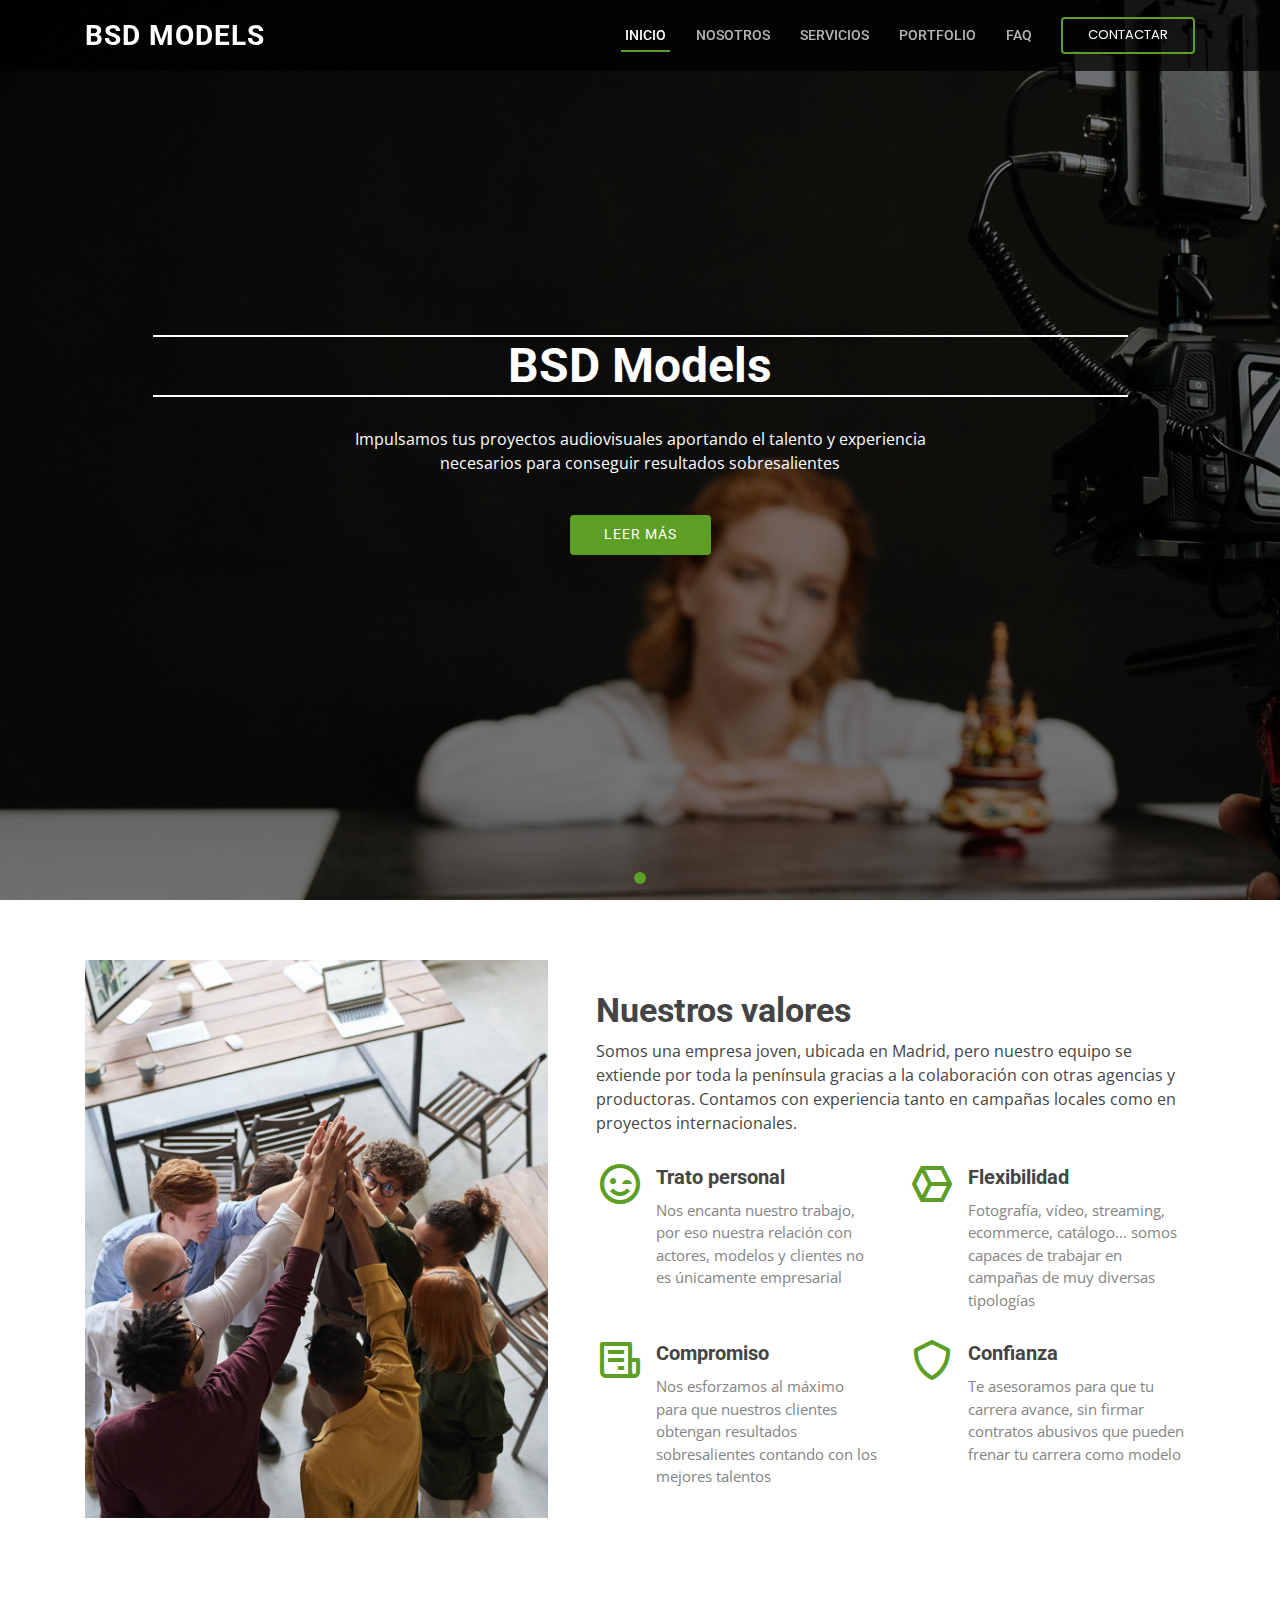
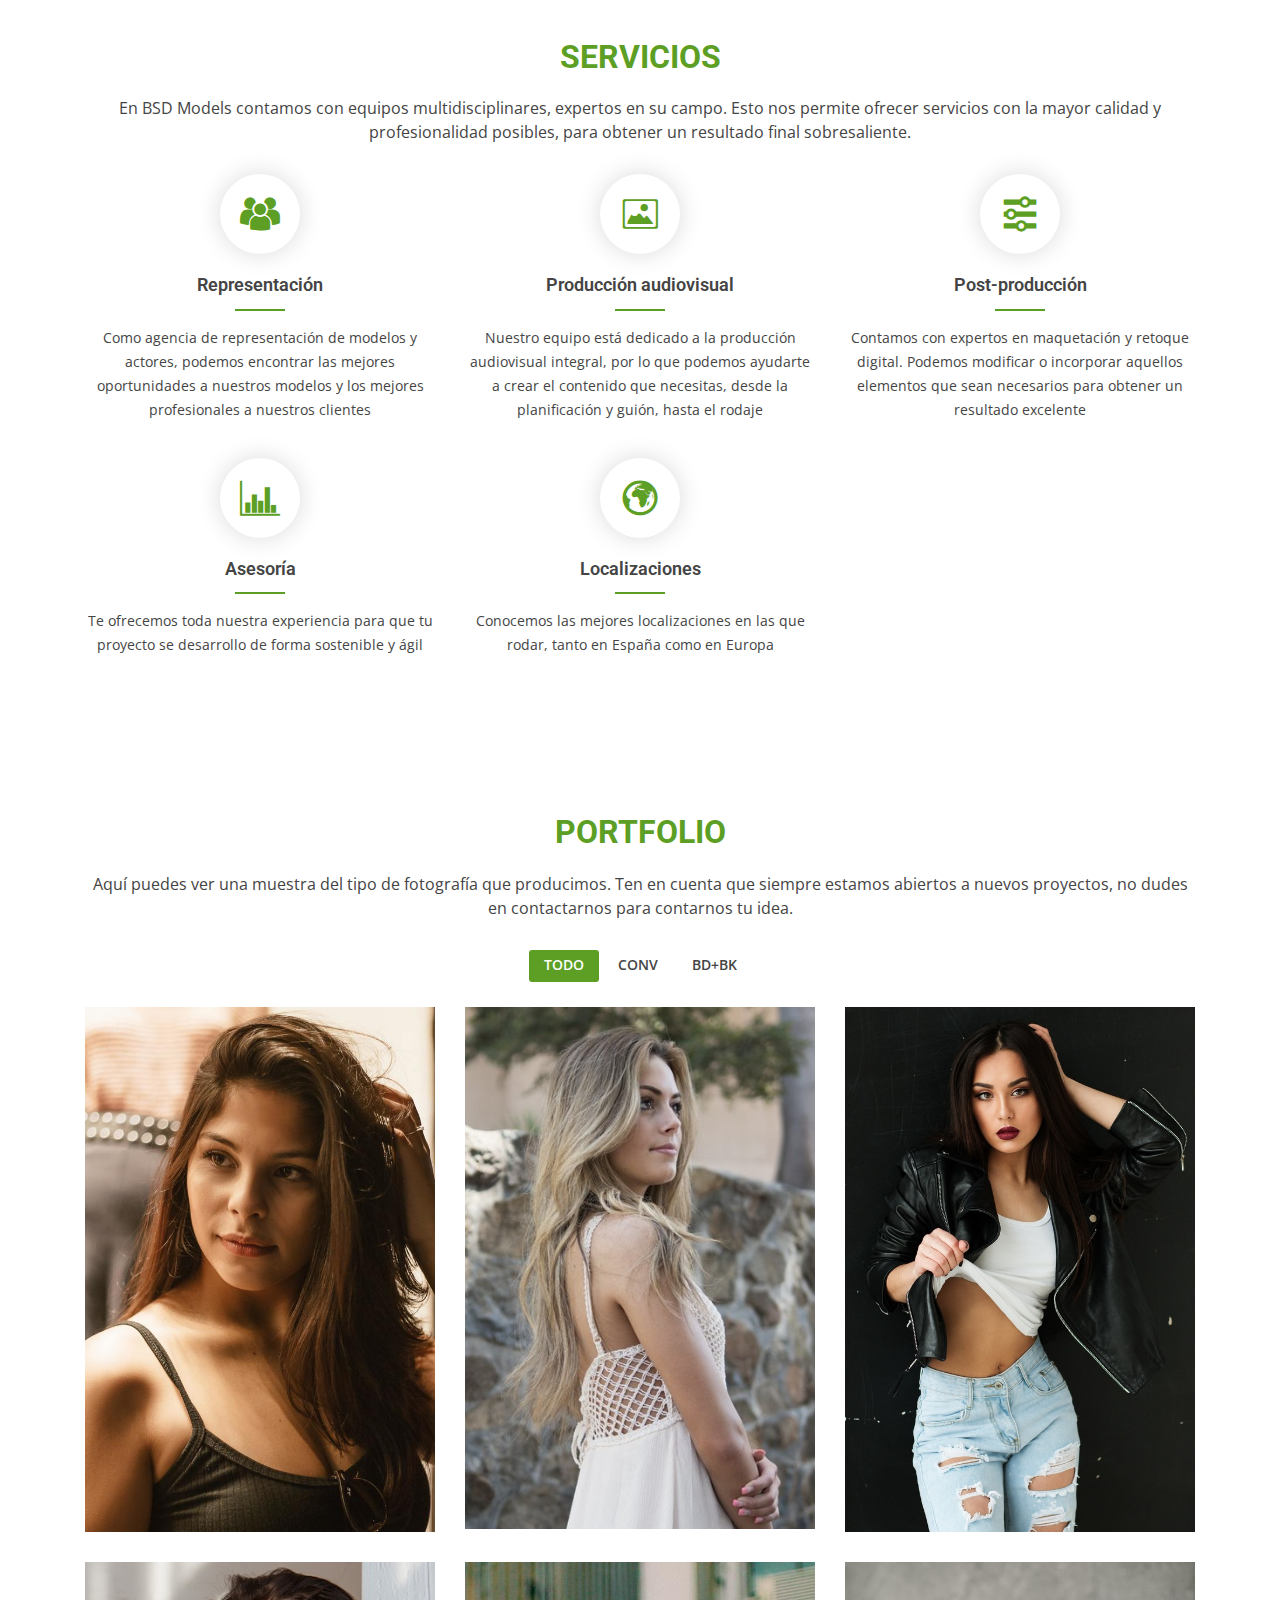
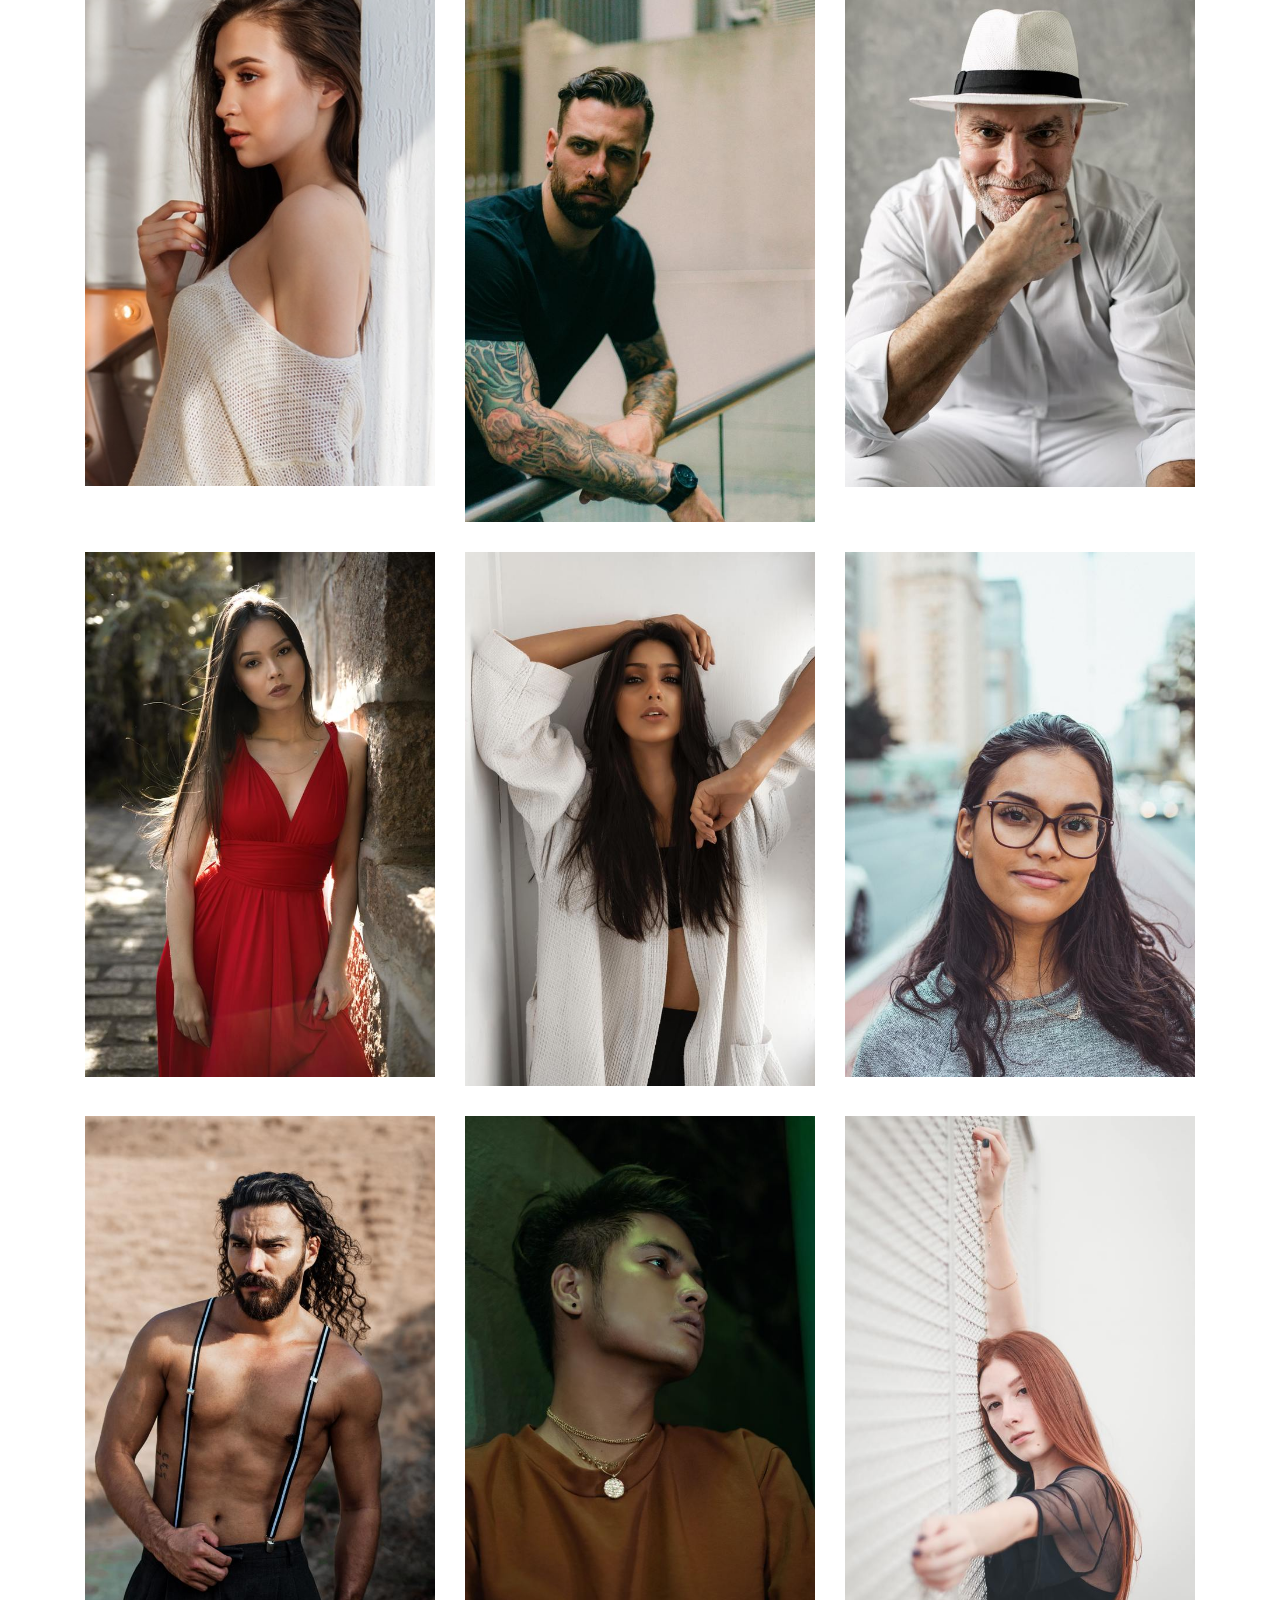
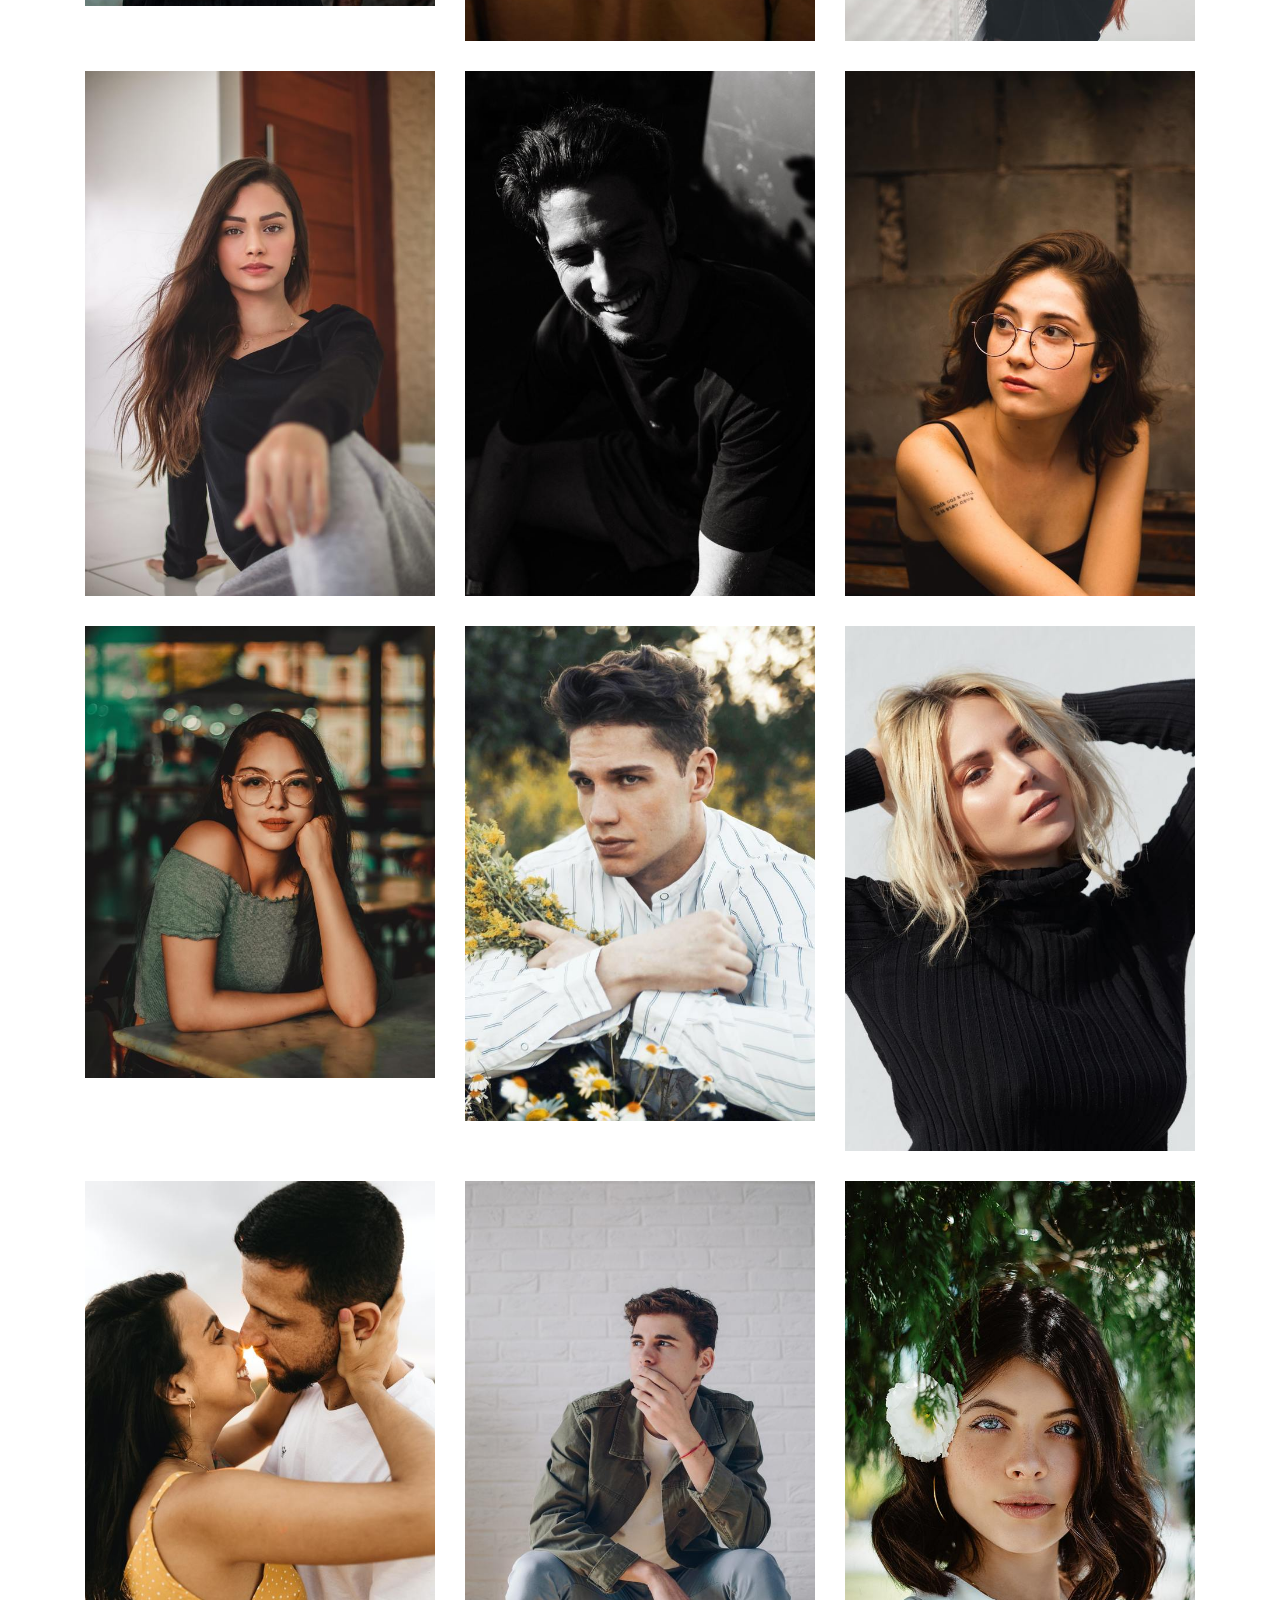
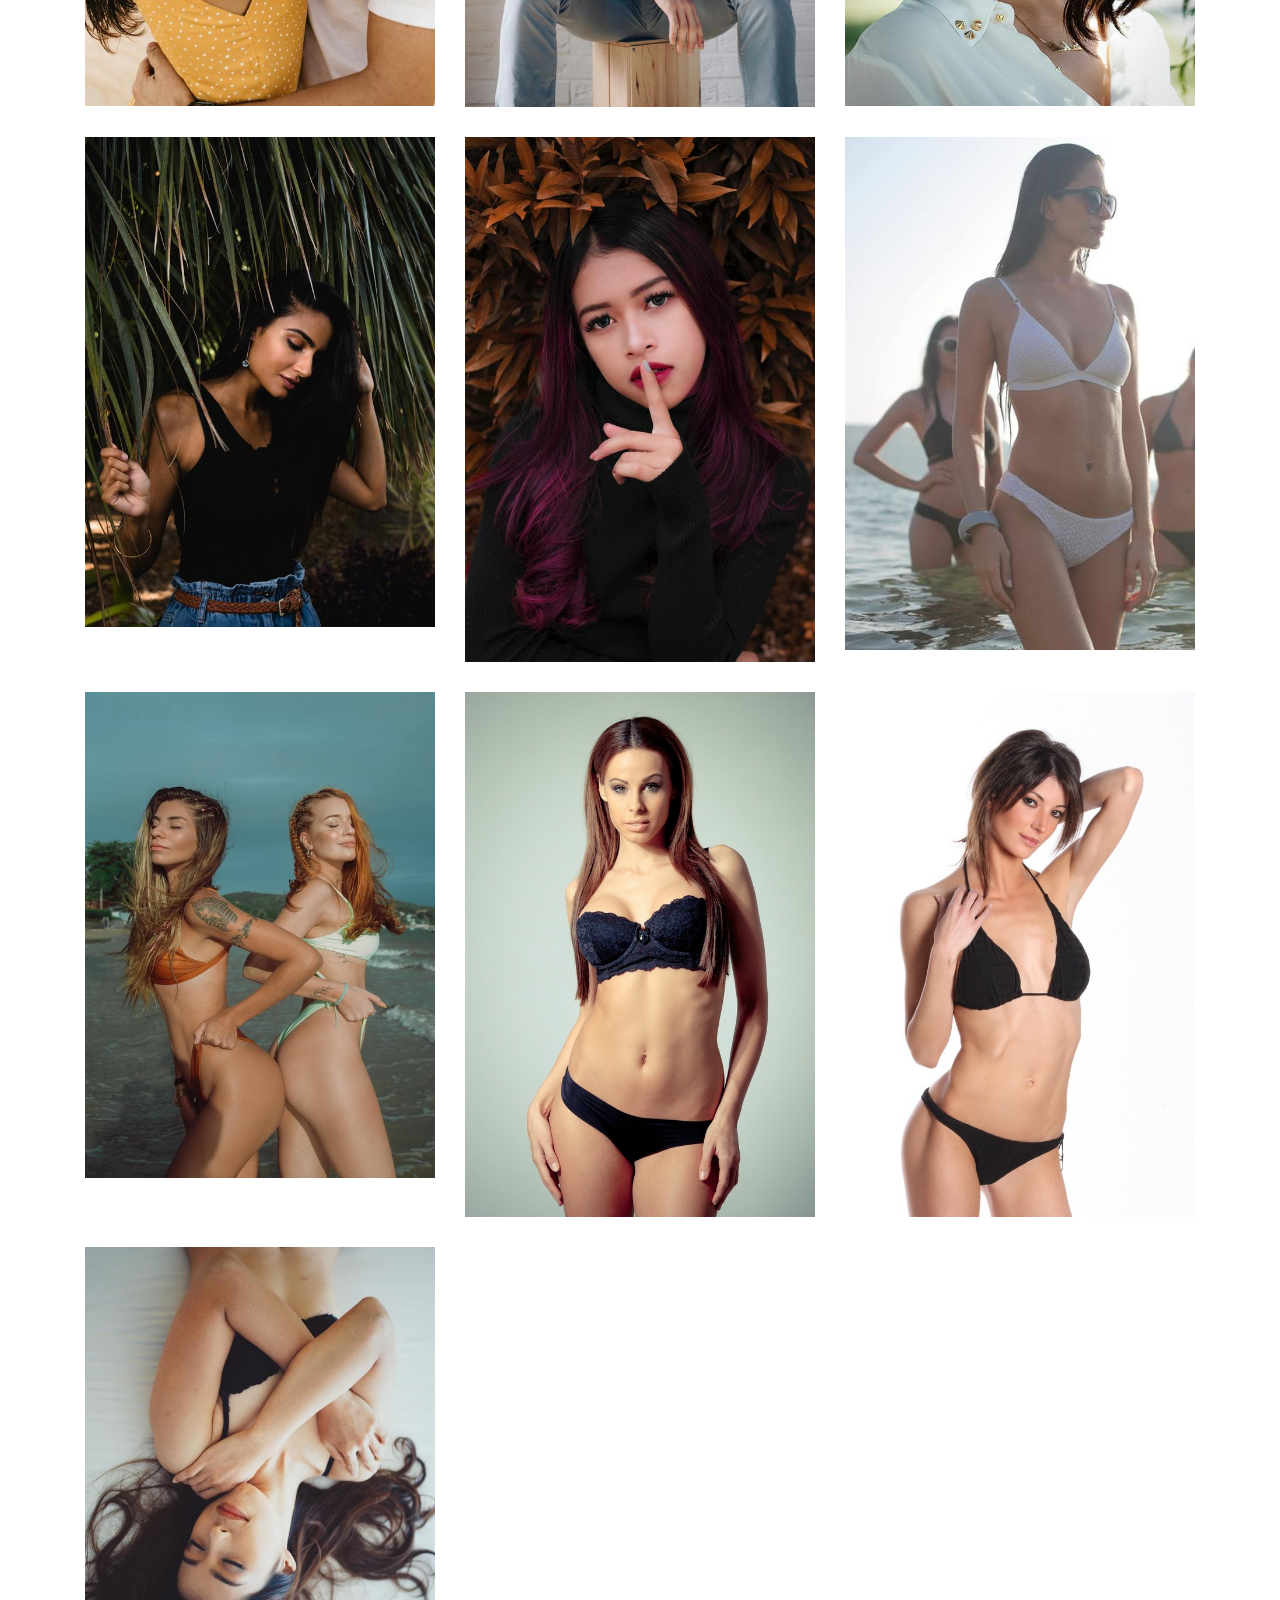
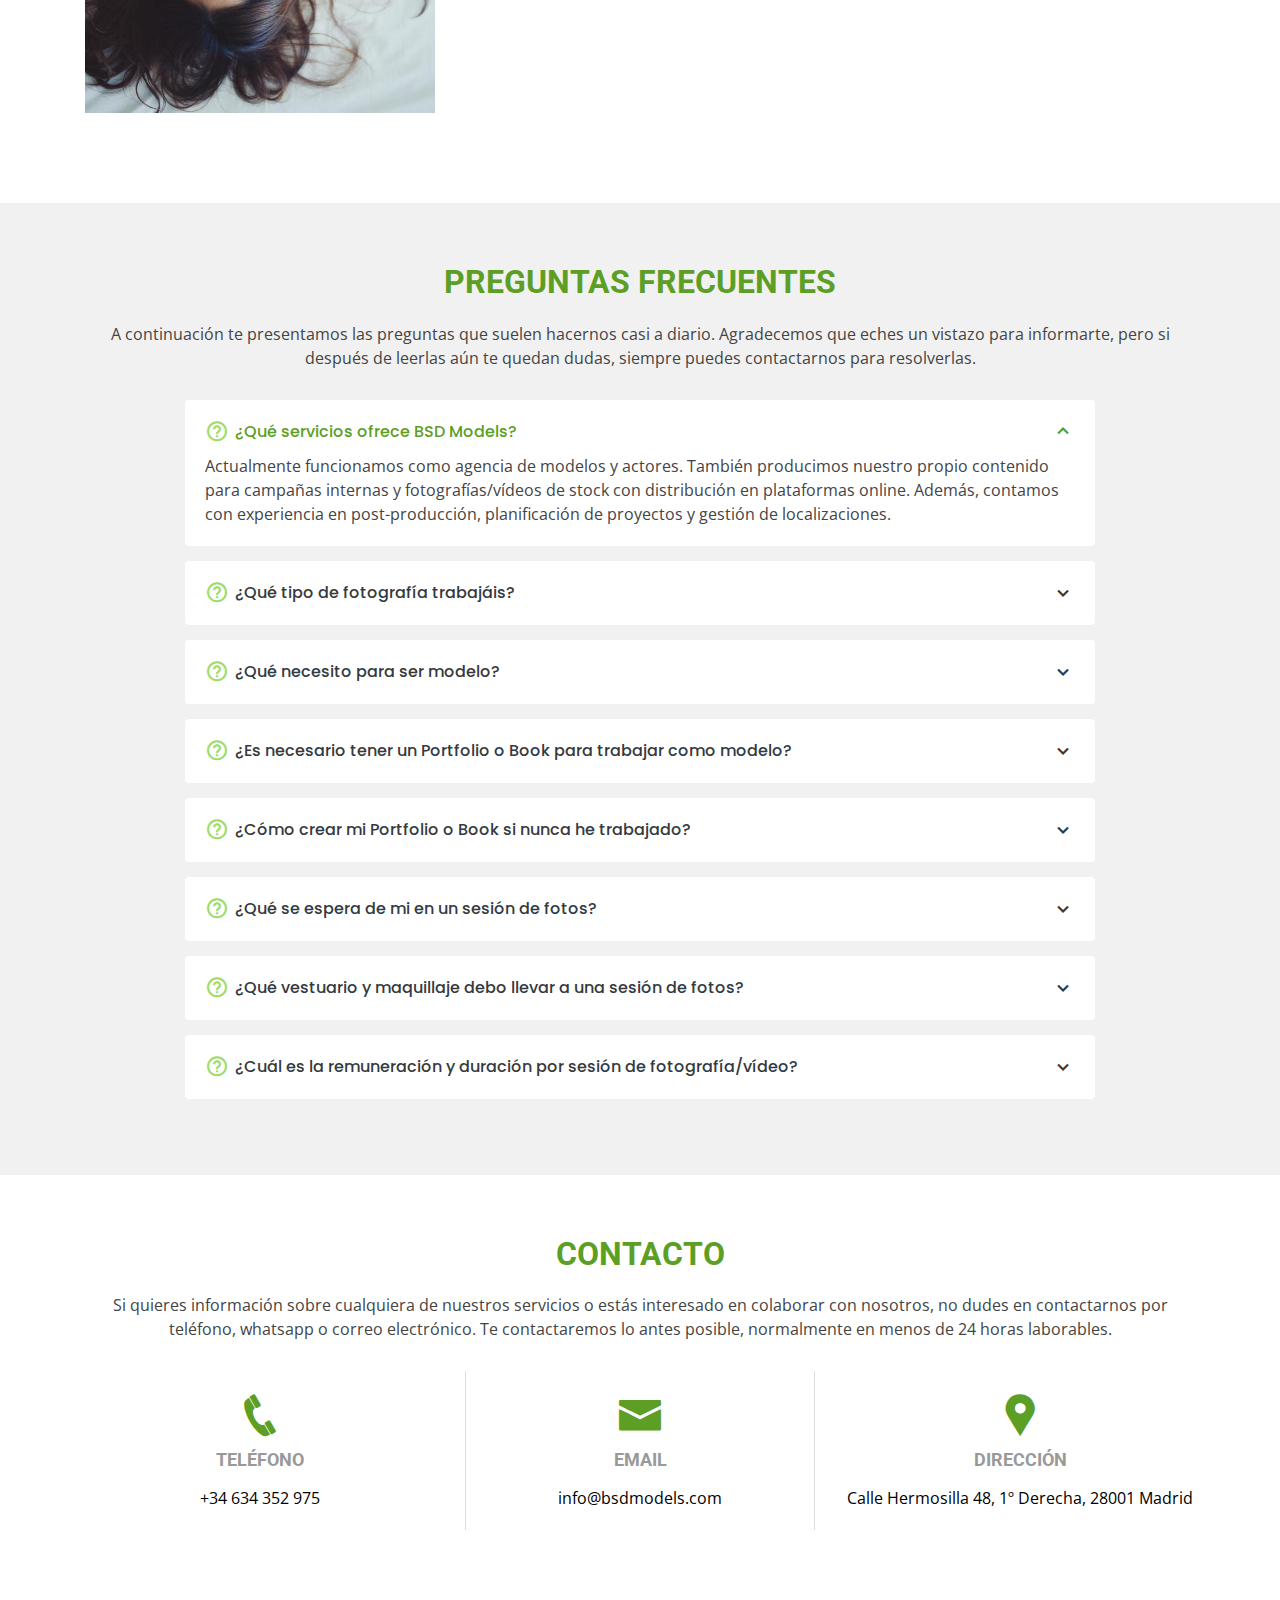
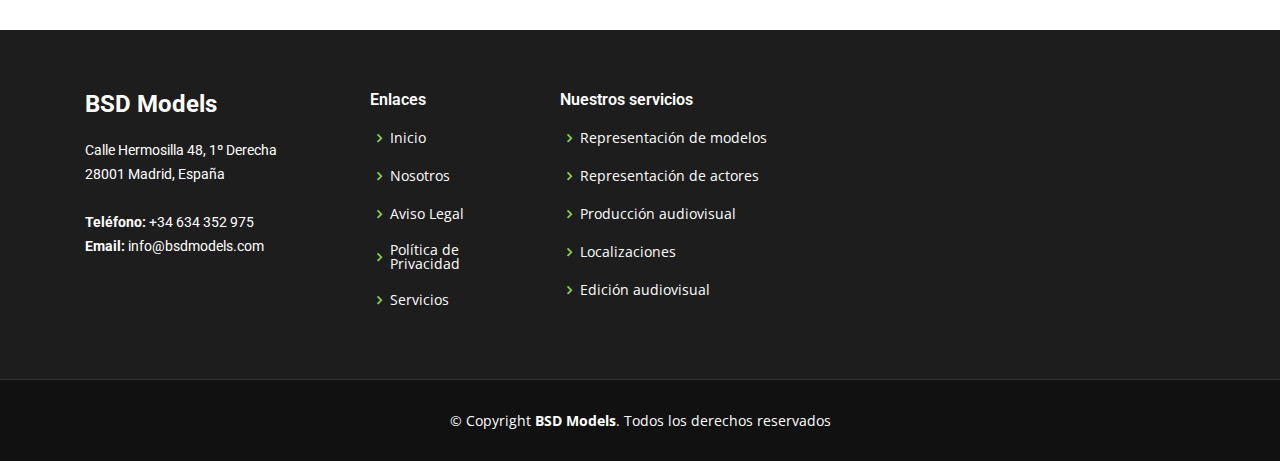
==== commit 02d72ee7: "Add missing period on FAQ section" ====
--- a/index.html
+++ b/index.html
@@ -861,7 +861,7 @@
               <i class="bx bx-help-circle icon-help"></i> <a data-toggle="collapse" class="collapse" href="#faq-list-1">¿Qué servicios ofrece BSD Models? <i class="bx bx-chevron-down icon-show"></i><i class="bx bx-chevron-up icon-close"></i></a>
               <div id="faq-list-1" class="collapse show" data-parent=".faq-list">
                 <p>
-                  Actualmente funcionamos como agencia de modelos y actores. También producimos nuestro propio contenido para campañas internas y fotografías/vídeos de stock con distribución en plataformas online. Además, contamos con experiencia en post-producción, planificación de proyectos y gestión de localizaciones
+                  Actualmente funcionamos como agencia de modelos y actores. También producimos nuestro propio contenido para campañas internas y fotografías/vídeos de stock con distribución en plataformas online. Además, contamos con experiencia en post-producción, planificación de proyectos y gestión de localizaciones.
                 </p>
               </div>
             </li>
